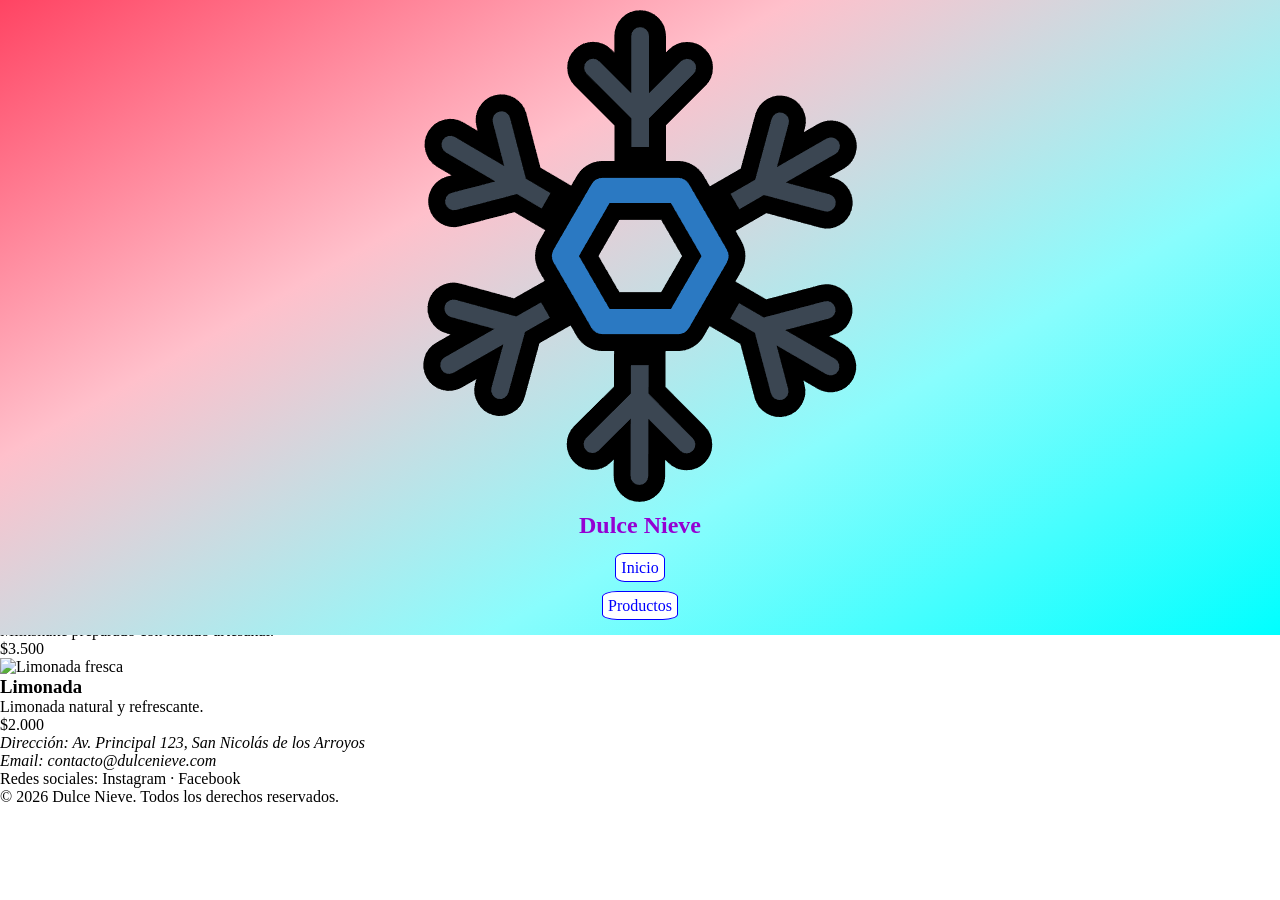
==== productos.html @ bea6e07e "html terminado y estilos del header terminados" ====
<!DOCTYPE html>
<html lang="en">
<head>
    <meta charset="UTF-8">
    <meta name="viewport" content="width=device-width, initial-scale=1.0">
    <link rel="icon" type="image/png" href="img/logo.png">
    <link rel="stylesheet" href="./styles.css">
    <title>Dulce Nieve | Productos</title>
</head>
<body>
    <header class="encabezado">
        <img src="img/logo.png" alt="Logo de Dulce Nieve">
        <h1>Dulce Nieve</h1>
        <nav class="barra">
            <ul>
                <li>
                    <a href="index.html">Inicio</a>
                </li>
                <li>
                    <a href="productos.html">Productos</a>
                </li>
            </ul>
        </nav>
    </header>

    <main>

        <section>
            <h1>Nuestros productos</h1>

            <p>
                Descubrí nuestros sabores y productos artesanales.
            </p>
        </section>

        <section>
            <h2>Helados</h2>

            <article>
                <img
                    src="https://images.unsplash.com/photo-1560008581-09826d1de69e"
                    alt="Helado de chocolate"
                >
                <h3>Chocolate</h3>
                <p>Helado artesanal de chocolate.</p>
                <p>$2.500</p>
            </article>

            <article>
                <img
                    src="https://images.unsplash.com/photo-1567206563064-6f60f40a2b57"
                    alt="Helado de frutilla"
                >
                <h3>Frutilla</h3>
                <p>Helado artesanal de frutilla.</p>
                <p>$2.500</p>
            </article>

            <article>
                <img
                    src="https://images.unsplash.com/photo-1570197788417-0e82375c9371"
                    alt="Helado de vainilla"
                >
                <h3>Vainilla</h3>
                <p>Helado artesanal de vainilla.</p>
                <p>$2.500</p>
            </article>

            <article>
                <img
                    src="https://images.unsplash.com/photo-1590080875515-8a3a8dc5735e"
                    alt="Helado de dulce de leche"
                >
                <h3>Dulce de leche</h3>
                <p>Helado artesanal de dulce de leche.</p>
                <p>$2.700</p>
            </article>
        </section>

        <section>
            <h2>Postres</h2>

            <article>
                <img
                    src="https://images.unsplash.com/photo-1551024506-0bccd828d307"
                    alt="Postre de helado con chocolate"
                >
                <h3>Brownie con helado</h3>
                <p>Brownie artesanal acompañado de helado.</p>
                <p>$4.500</p>
            </article>

            <article>
                <img
                    src="https://images.unsplash.com/photo-1571115177098-24ec42ed204d"
                    alt="Torta helada"
                >
                <h3>Torta helada</h3>
                <p>Torta helada artesanal para compartir.</p>
                <p>$6.000</p>
            </article>
        </section>

        <section>
            <h2>Bebidas</h2>

            <article>
                <img
                    src="https://images.unsplash.com/photo-1551024709-8f23befc6f87"
                    alt="Milkshake de chocolate"
                >
                <h3>Milkshake de chocolate</h3>
                <p>Milkshake preparado con helado artesanal.</p>
                <p>$3.500</p>
            </article>

            <article>
                <img
                    src="https://images.unsplash.com/photo-1544145945-f90425340c7e"
                    alt="Limonada fresca"
                >
                <h3>Limonada</h3>
                <p>Limonada natural y refrescante.</p>
                <p>$2.000</p>
            </article>
        </section>

    </main>

    <footer>
        <address>
            <p>Dirección: Av. Principal 123, San Nicolás de los Arroyos</p>
            <p>Email: contacto@dulcenieve.com</p>
        </address>

        <p>Redes sociales: Instagram · Facebook</p>

        <p>&copy; 2026 Dulce Nieve. Todos los derechos reservados.</p>
    </footer>

</body>
</html>
---- styles.css ----
* {
  margin: 0;
  padding: 0;
  box-sizing: content-box;
}

.encabezado {
    margin: 0;
    background: linear-gradient(150deg, #ff4463,#ffc0cb,#89fdfd ,#00ffff);
    width: 100%;
    display: flex;
    flex-direction: column;
    align-items: center;
    position: fixed;
    top: 0;
    left: 0;
}
.encabezado img {
    width: 40%;
}
.encabezado h1 {
    margin-bottom: 0;
    font-weight: bold;
    font-size: 1.5rem;
    color: darkviolet;
}
.barra ul{
    list-style: none;
    margin: 0;
    padding: 20px 0;
    display: flex;
    flex-direction: column;
    align-items: center;
    gap: 20px;
}
.barra ul a{
    text-decoration: none;
    padding: 5px;
    color: blue;
    background-color: white;
    border: 1px solid blue;
    border-radius: 20%;
}
.hero img {
    width: 75%;
}

.contenedor{
    max-width: 960px;
  margin: 0 auto;
  padding: 24px;
}
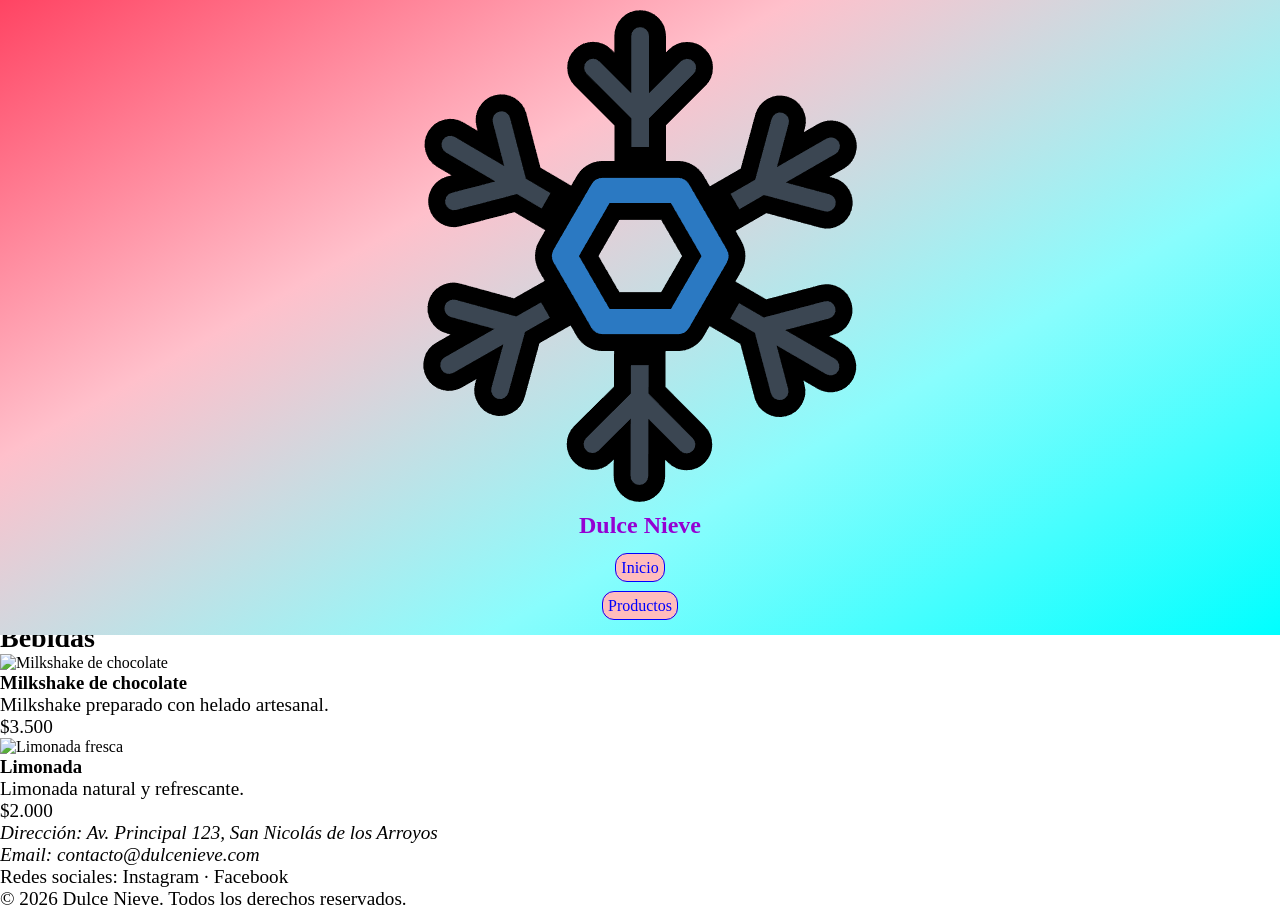
==== commit 7414cb18: "Errores de productos.html arreglados" ====
--- a/productos.html
+++ b/productos.html
@@ -1,5 +1,5 @@
 <!DOCTYPE html>
-<html lang="en">
+<html lang="es">
 <head>
     <meta charset="UTF-8">
     <meta name="viewport" content="width=device-width, initial-scale=1.0">
@@ -26,7 +26,7 @@
     <main>
 
         <section>
-            <h1>Nuestros productos</h1>
+            <h2>Nuestros productos</h2>
 
             <p>
                 Descubrí nuestros sabores y productos artesanales.
--- a/styles.css
+++ b/styles.css
@@ -14,6 +14,7 @@
     position: fixed;
     top: 0;
     left: 0;
+    z-index: 1;
 }
 .encabezado img {
     width: 40%;
@@ -37,16 +38,79 @@
     text-decoration: none;
     padding: 5px;
     color: blue;
-    background-color: white;
+    background-color: #ffbcbc;
     border: 1px solid blue;
-    border-radius: 20%;
+    border-radius: 12px;
 }
 .hero img {
     width: 75%;
 }
 
 .contenedor{
-    max-width: 960px;
-  margin: 0 auto;
-  padding: 24px;
+    background-color: #1e3a8a;
+    margin: 0 auto;
+    padding: 24px;
+    display: flex;
+    flex-direction: column;
+    justify-content: space-evenly;
+}
+
+.hero {
+    margin-top: 30vh;
+    display: flex;
+  flex-wrap: wrap;
+  gap: 20px;
+  align-items: center;
+  background-color: #ffffff;
+  border: 1px solid #e2e8f0;
+  border-radius: 12px;
+  padding: 20px;
+}
+
+#sobre-nosotros, #contacto{
+  display: flex;
+  flex-wrap: wrap;
+  gap: 20px;
+  align-items: center;
+  background-color: #ffffff;
+  border: 1px solid #e2e8f0;
+  border-radius: 12px;
+  padding: 20px;
+  margin-top: 20px;
+}
+
+#contacto form{
+    background-color: blue;
+    border-radius: 12px;
+  padding: 20px;
+  display: flex;
+  flex-wrap: wrap;
+  gap: 20px;
+  align-items: flex-start;
+}
+
+.hero img{
+    width: 95%;
+    margin: 0 auto;
+}
+
+h2{
+    font-size: 1.75rem;
+}
+
+p{
+    font-size: 1.20rem;
+}
+
+.pie{
+    margin: 0;
+    background: linear-gradient(150deg, #ff4463,#ffc0cb,#89fdfd ,#00ffff);
+    width: 100%;
+    display: flex;
+    flex-direction: column;
+    align-items: center;
+    position: relative;
+    bottom: 0;
+    left: 0;
+    z-index: 1;
 }
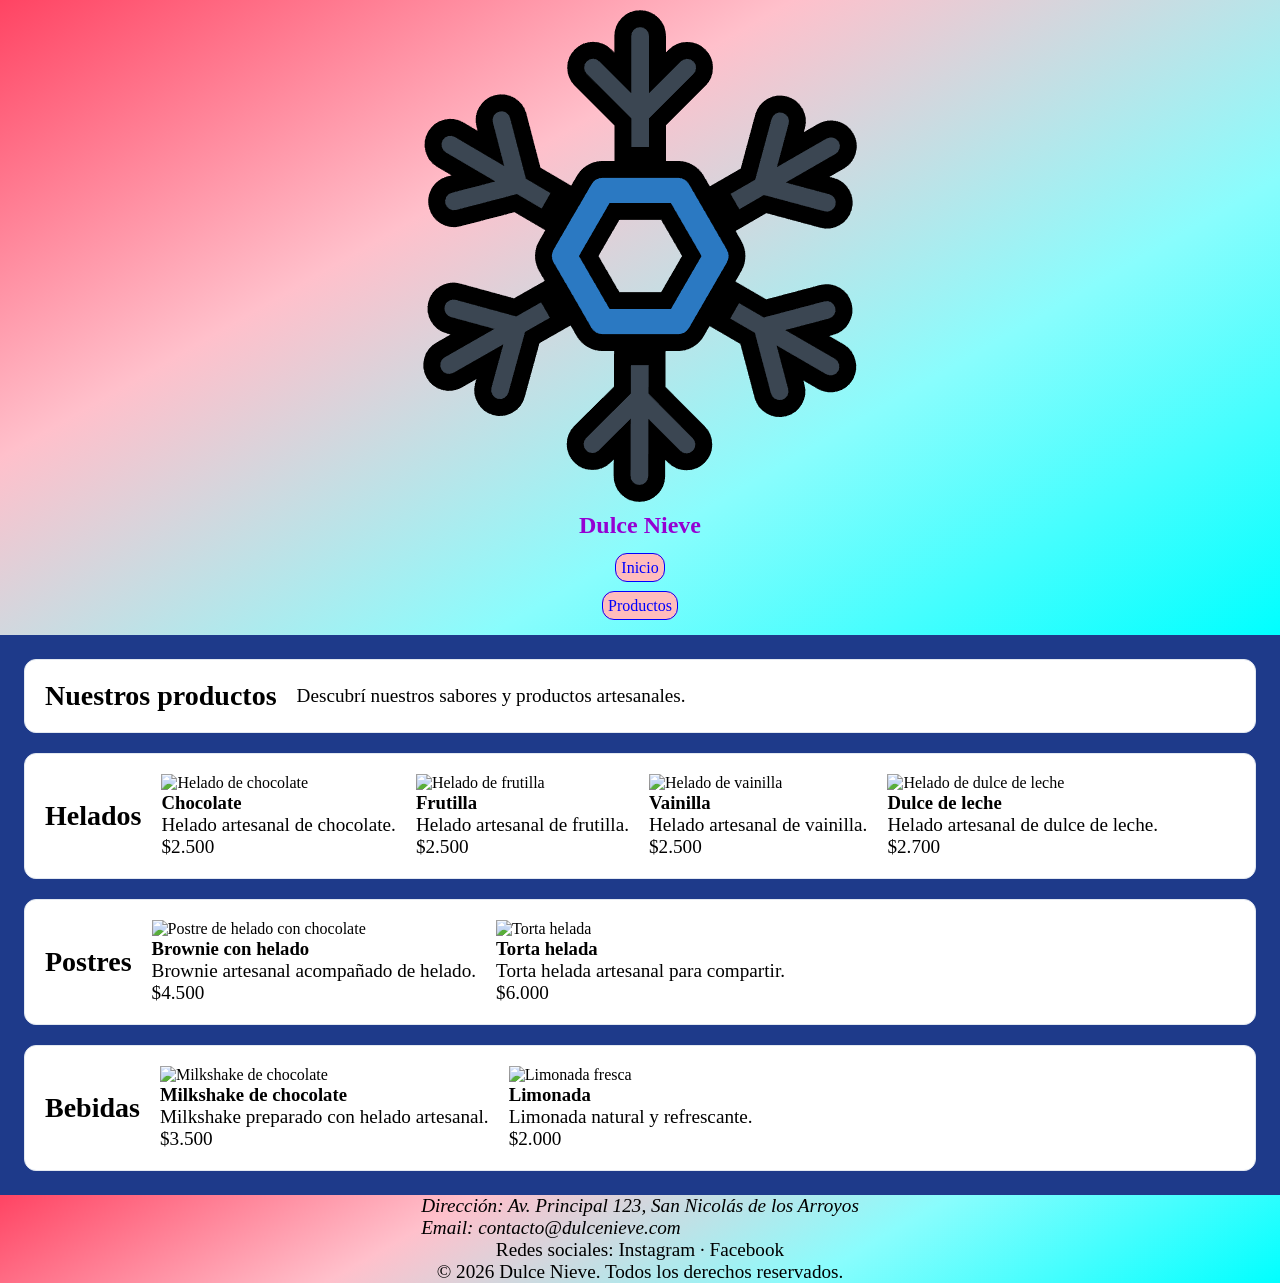
==== commit 7a0f2edf: "Estilos de los seccion unificados ademas de darle los estilos del index.html a productos.html" ====
--- a/productos.html
+++ b/productos.html
@@ -23,17 +23,17 @@
         </nav>
     </header>
 
-    <main>
+    <main class="contenedor">
 
-        <section>
+        <section class="seccion">
             <h2>Nuestros productos</h2>
 
             <p>
                 Descubrí nuestros sabores y productos artesanales.
             </p>
         </section>
-
-        <section>
+        
+        <section class="seccion">
             <h2>Helados</h2>
 
             <article>
@@ -77,7 +77,7 @@
             </article>
         </section>
 
-        <section>
+        <section class="seccion">
             <h2>Postres</h2>
 
             <article>
@@ -101,7 +101,7 @@
             </article>
         </section>
 
-        <section>
+        <section class="seccion">
             <h2>Bebidas</h2>
 
             <article>
@@ -127,7 +127,7 @@
 
     </main>
 
-    <footer>
+    <footer class="pie">
         <address>
             <p>Dirección: Av. Principal 123, San Nicolás de los Arroyos</p>
             <p>Email: contacto@dulcenieve.com</p>
--- a/styles.css
+++ b/styles.css
@@ -1,7 +1,7 @@
 * {
   margin: 0;
   padding: 0;
-  box-sizing: content-box;
+  box-sizing: border-box;
 }
 
 .encabezado {
@@ -11,7 +11,7 @@
     display: flex;
     flex-direction: column;
     align-items: center;
-    position: fixed;
+    position: sticky;
     top: 0;
     left: 0;
     z-index: 1;
@@ -42,8 +42,11 @@
     border: 1px solid blue;
     border-radius: 12px;
 }
-.hero img {
-    width: 75%;
+
+.seccion img {
+    width: 100%;
+    max-width: 700px;
+    margin: 0 auto;
 }
 
 .contenedor{
@@ -53,11 +56,11 @@
     display: flex;
     flex-direction: column;
     justify-content: space-evenly;
+    gap: 20px;
 }
 
-.hero {
-    margin-top: 30vh;
-    display: flex;
+.seccion{
+  display: flex;
   flex-wrap: wrap;
   gap: 20px;
   align-items: center;
@@ -67,19 +70,7 @@
   padding: 20px;
 }
 
-#sobre-nosotros, #contacto{
-  display: flex;
-  flex-wrap: wrap;
-  gap: 20px;
-  align-items: center;
-  background-color: #ffffff;
-  border: 1px solid #e2e8f0;
-  border-radius: 12px;
-  padding: 20px;
-  margin-top: 20px;
-}
-
-#contacto form{
+.seccion form{
     background-color: blue;
     border-radius: 12px;
   padding: 20px;
@@ -89,9 +80,10 @@
   align-items: flex-start;
 }
 
-.hero img{
-    width: 95%;
-    margin: 0 auto;
+.campo {
+    display: flex;
+    flex-direction: column;
+    gap: 5px;
 }
 
 h2{
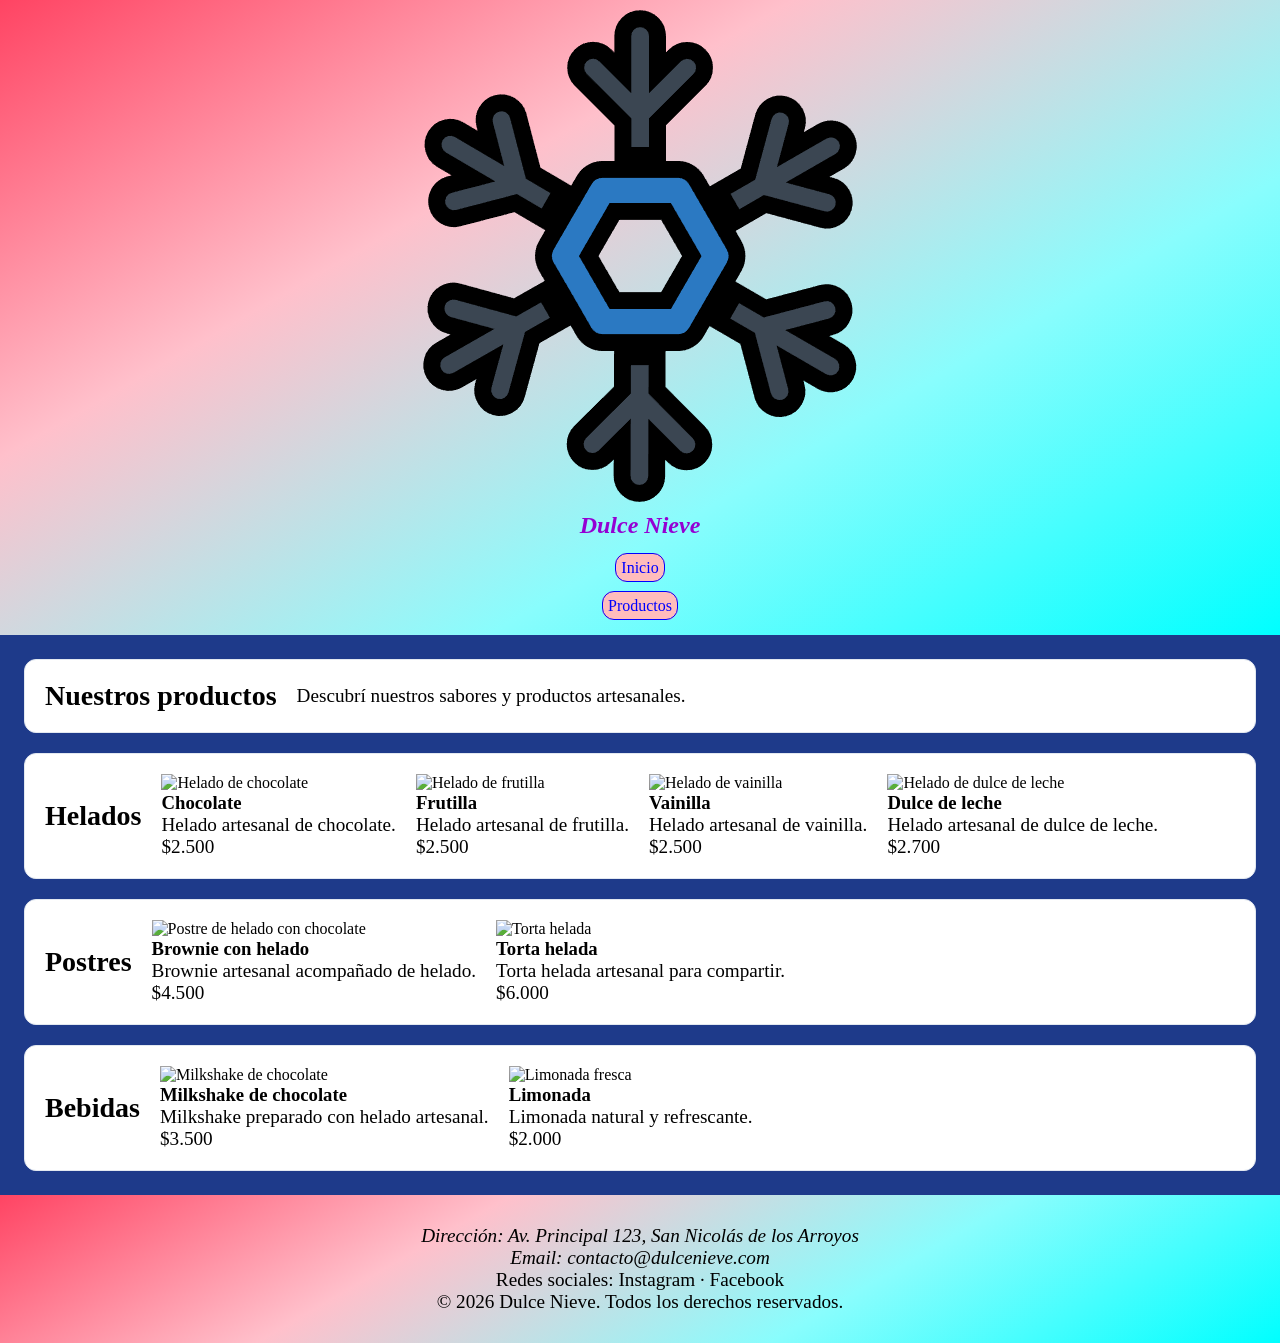
==== commit 8054e11e: "Se corrigue una pequeña diferencia entre productos.html y index.html" ====
--- a/productos.html
+++ b/productos.html
@@ -10,7 +10,7 @@
 <body>
     <header class="encabezado">
         <img src="img/logo.png" alt="Logo de Dulce Nieve">
-        <h1>Dulce Nieve</h1>
+        <h1><em>Dulce Nieve</em></h1>
         <nav class="barra">
             <ul>
                 <li>
--- a/styles.css
+++ b/styles.css
@@ -41,6 +41,11 @@
     background-color: #ffbcbc;
     border: 1px solid blue;
     border-radius: 12px;
+}
+
+.barra ul a:hover {
+    background-color: #ffffff;
+    color: darkviolet;
 }
 
 .seccion img {
@@ -94,15 +99,15 @@
     font-size: 1.20rem;
 }
 
-.pie{
-    margin: 0;
-    background: linear-gradient(150deg, #ff4463,#ffc0cb,#89fdfd ,#00ffff);
-    width: 100%;
-    display: flex;
-    flex-direction: column;
-    align-items: center;
-    position: relative;
-    bottom: 0;
-    left: 0;
-    z-index: 1;
+.pie {
+    background: linear-gradient(
+        150deg,
+        #ff4463,
+        #ffc0cb,
+        #89fdfd,
+        #00ffff
+    );
+
+    padding: 30px;
+    text-align: center;
 }
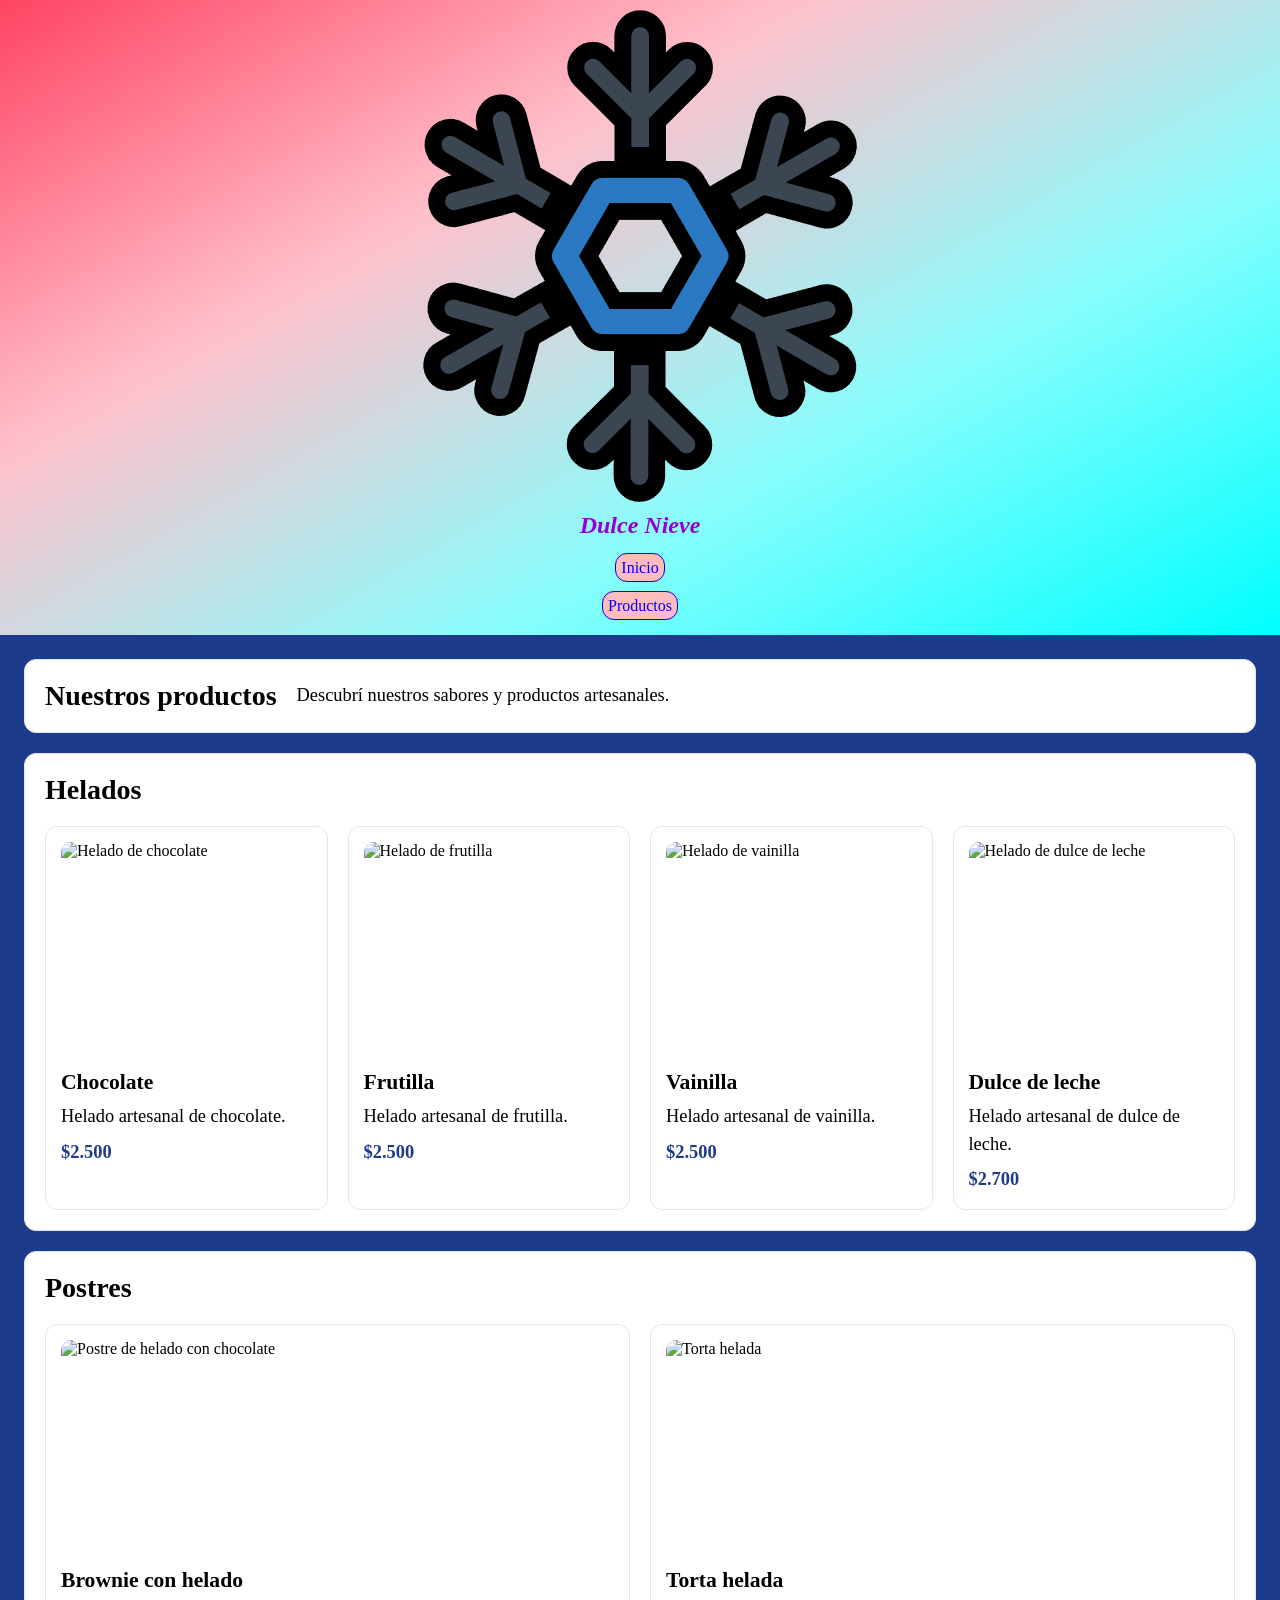
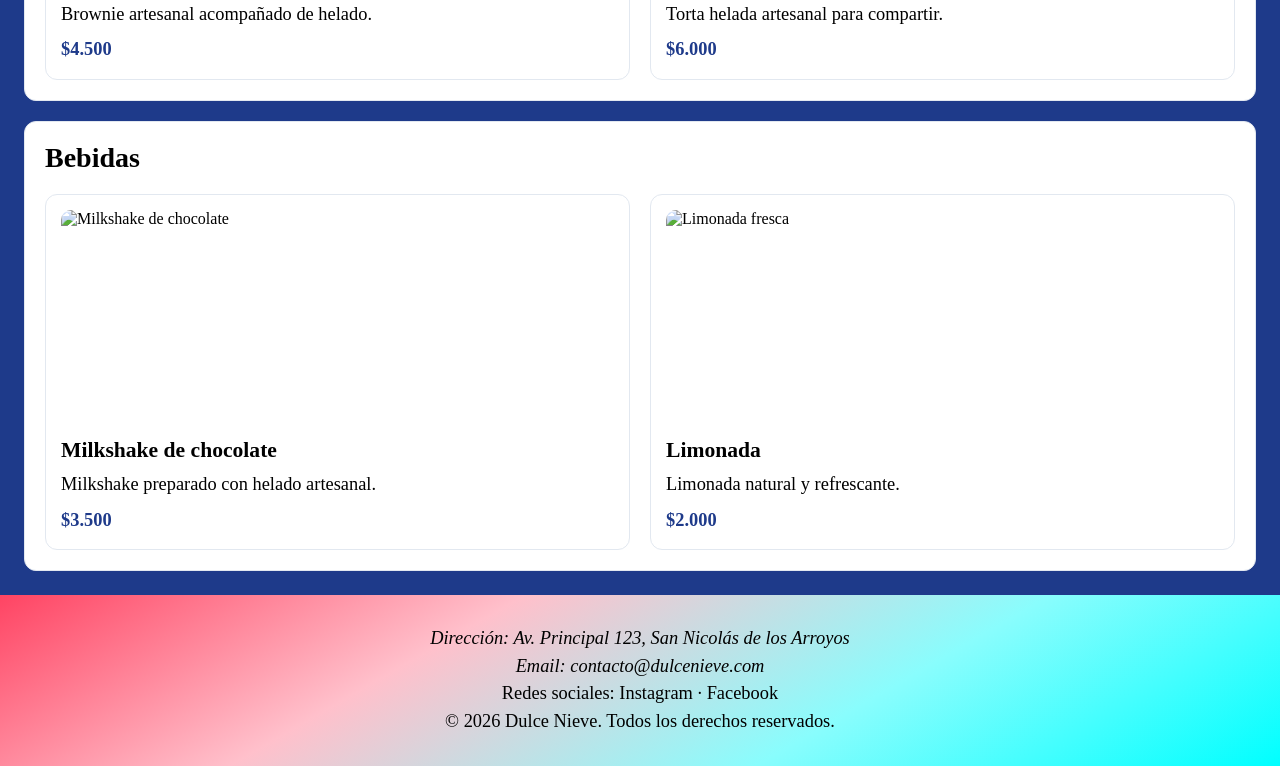
==== commit dfa09ece: "Se le agregan estilos propios a productos.html" ====
--- a/productos.html
+++ b/productos.html
@@ -35,94 +35,98 @@
         
         <section class="seccion">
             <h2>Helados</h2>
+            <div class="productos-grid">
 
-            <article>
-                <img
-                    src="https://images.unsplash.com/photo-1560008581-09826d1de69e"
-                    alt="Helado de chocolate"
-                >
-                <h3>Chocolate</h3>
-                <p>Helado artesanal de chocolate.</p>
-                <p>$2.500</p>
-            </article>
+                <article class="producto">
+                    <img
+                        src="https://images.unsplash.com/photo-1560008581-09826d1de69e"
+                        alt="Helado de chocolate"
+                    >
+                    <h3>Chocolate</h3>
+                    <p>Helado artesanal de chocolate.</p>
+                    <p class="precio">$2.500</p>
+                </article>
 
-            <article>
-                <img
-                    src="https://images.unsplash.com/photo-1567206563064-6f60f40a2b57"
-                    alt="Helado de frutilla"
-                >
-                <h3>Frutilla</h3>
-                <p>Helado artesanal de frutilla.</p>
-                <p>$2.500</p>
-            </article>
+                <article class="producto">
+                    <img
+                        src="https://images.unsplash.com/photo-1567206563064-6f60f40a2b57"
+                        alt="Helado de frutilla"
+                    >
+                    <h3>Frutilla</h3>
+                    <p>Helado artesanal de frutilla.</p>
+                    <p class="precio">$2.500</p>
+                </article>
 
-            <article>
-                <img
-                    src="https://images.unsplash.com/photo-1570197788417-0e82375c9371"
-                    alt="Helado de vainilla"
-                >
-                <h3>Vainilla</h3>
-                <p>Helado artesanal de vainilla.</p>
-                <p>$2.500</p>
-            </article>
+                <article class="producto">
+                    <img
+                        src="https://images.unsplash.com/photo-1570197788417-0e82375c9371"
+                        alt="Helado de vainilla"
+                    >
+                    <h3>Vainilla</h3>
+                    <p>Helado artesanal de vainilla.</p>
+                    <p class="precio">$2.500</p>
+                </article>
 
-            <article>
-                <img
-                    src="https://images.unsplash.com/photo-1590080875515-8a3a8dc5735e"
-                    alt="Helado de dulce de leche"
-                >
-                <h3>Dulce de leche</h3>
-                <p>Helado artesanal de dulce de leche.</p>
-                <p>$2.700</p>
-            </article>
+                <article class="producto"   >
+                    <img
+                        src="https://images.unsplash.com/photo-1590080875515-8a3a8dc5735e"
+                        alt="Helado de dulce de leche"
+                    >
+                    <h3>Dulce de leche</h3>
+                    <p>Helado artesanal de dulce de leche.</p>
+                    <p class="precio">$2.700</p>
+                </article>
+            </div>
         </section>
 
         <section class="seccion">
             <h2>Postres</h2>
+            <div class="productos-grid">
+                <article class="producto">
+                    <img
+                        src="https://images.unsplash.com/photo-1551024506-0bccd828d307"
+                        alt="Postre de helado con chocolate"
+                    >
+                    <h3>Brownie con helado</h3>
+                    <p>Brownie artesanal acompañado de helado.</p>
+                    <p class="precio">$4.500</p>
+                </article>
 
-            <article>
-                <img
-                    src="https://images.unsplash.com/photo-1551024506-0bccd828d307"
-                    alt="Postre de helado con chocolate"
-                >
-                <h3>Brownie con helado</h3>
-                <p>Brownie artesanal acompañado de helado.</p>
-                <p>$4.500</p>
-            </article>
-
-            <article>
-                <img
-                    src="https://images.unsplash.com/photo-1571115177098-24ec42ed204d"
-                    alt="Torta helada"
-                >
-                <h3>Torta helada</h3>
-                <p>Torta helada artesanal para compartir.</p>
-                <p>$6.000</p>
-            </article>
+                <article class="producto">
+                    <img
+                        src="https://images.unsplash.com/photo-1571115177098-24ec42ed204d"
+                        alt="Torta helada"
+                    >
+                    <h3>Torta helada</h3>
+                    <p>Torta helada artesanal para compartir.</p>
+                    <p class="precio">$6.000</p>
+                </article>
+            </div>
         </section>
 
         <section class="seccion">
             <h2>Bebidas</h2>
+            <div class="productos-grid">
+                <article class="producto">
+                    <img
+                        src="https://images.unsplash.com/photo-1551024709-8f23befc6f87"
+                        alt="Milkshake de chocolate"
+                    >
+                    <h3>Milkshake de chocolate</h3>
+                    <p>Milkshake preparado con helado artesanal.</p>
+                    <p class="precio">$3.500</p>
+                </article>
 
-            <article>
-                <img
-                    src="https://images.unsplash.com/photo-1551024709-8f23befc6f87"
-                    alt="Milkshake de chocolate"
-                >
-                <h3>Milkshake de chocolate</h3>
-                <p>Milkshake preparado con helado artesanal.</p>
-                <p>$3.500</p>
-            </article>
-
-            <article>
-                <img
-                    src="https://images.unsplash.com/photo-1544145945-f90425340c7e"
-                    alt="Limonada fresca"
-                >
-                <h3>Limonada</h3>
-                <p>Limonada natural y refrescante.</p>
-                <p>$2.000</p>
-            </article>
+                <article class="producto">
+                    <img
+                        src="https://images.unsplash.com/photo-1544145945-f90425340c7e"
+                        alt="Limonada fresca"
+                    >
+                    <h3>Limonada</h3>
+                    <p>Limonada natural y refrescante.</p>
+                    <p class="precio">$2.000</p>
+                </article>
+            </div>
         </section>
 
     </main>
--- a/styles.css
+++ b/styles.css
@@ -91,12 +91,52 @@
     gap: 5px;
 }
 
-h2{
-    font-size: 1.75rem;
+h2 {
+    font-size: 1.75rem; 
 }
 
-p{
-    font-size: 1.20rem;
+h3 {
+    font-size: 1.35rem; 
+}
+
+p {
+    font-size: 1.15rem; 
+    line-height: 1.5;
+}
+
+.productos-grid {
+    width: 100%;
+    display: grid;
+    grid-template-columns: repeat(auto-fit, minmax(220px, 1fr));
+    gap: 20px;
+}
+
+.producto {
+    background-color: #ffffff;
+    border: 1px solid #e2e8f0;
+    border-radius: 12px;
+    padding: 15px;
+    display: flex;
+    flex-direction: column;
+    gap: 8px;
+    transition: transform 0.2s;
+}
+
+.producto:hover {
+    transform: translateY(-5px);
+}
+
+.producto img {
+    width: 100%;
+    height: 220px;
+    object-fit: cover;
+    border-radius: 10px;
+}
+
+.precio {
+    font-size: 1.15rem;
+    font-weight: bold;
+    color: #1e3a8a;
 }
 
 .pie {
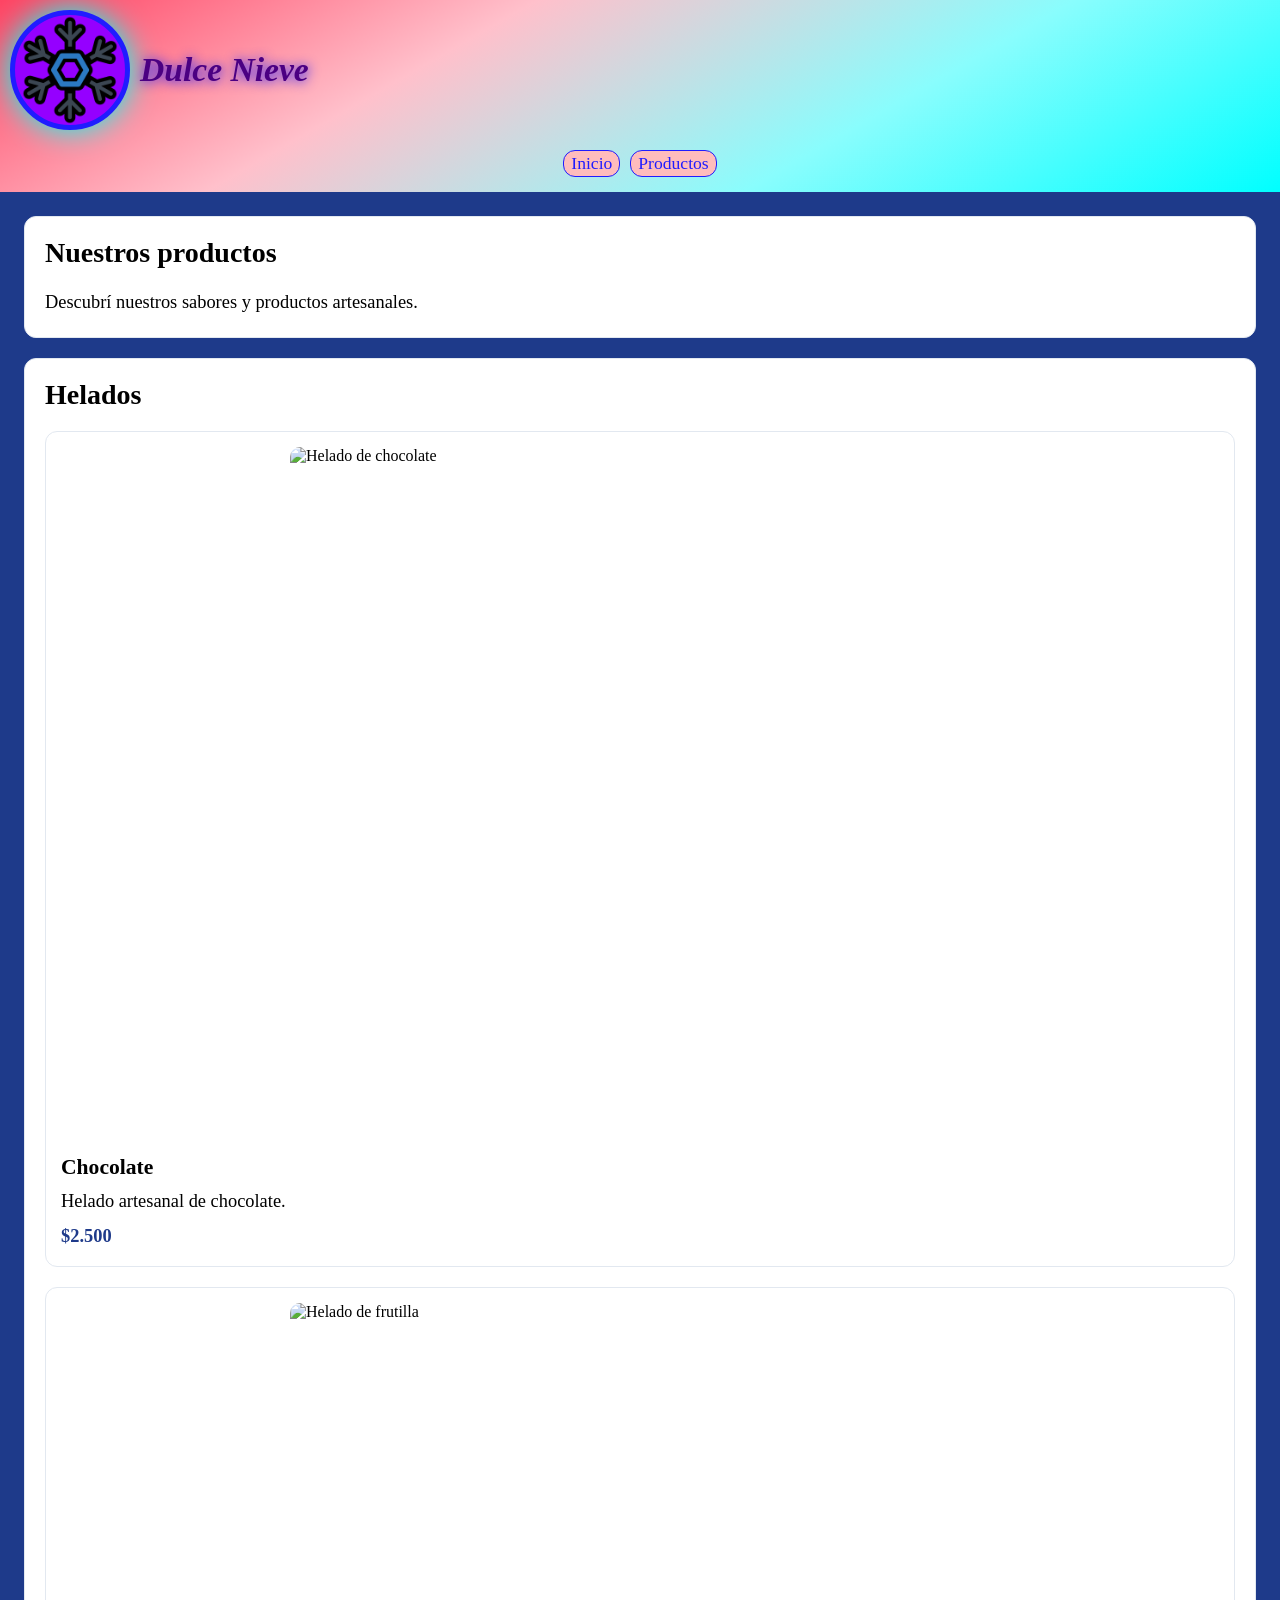
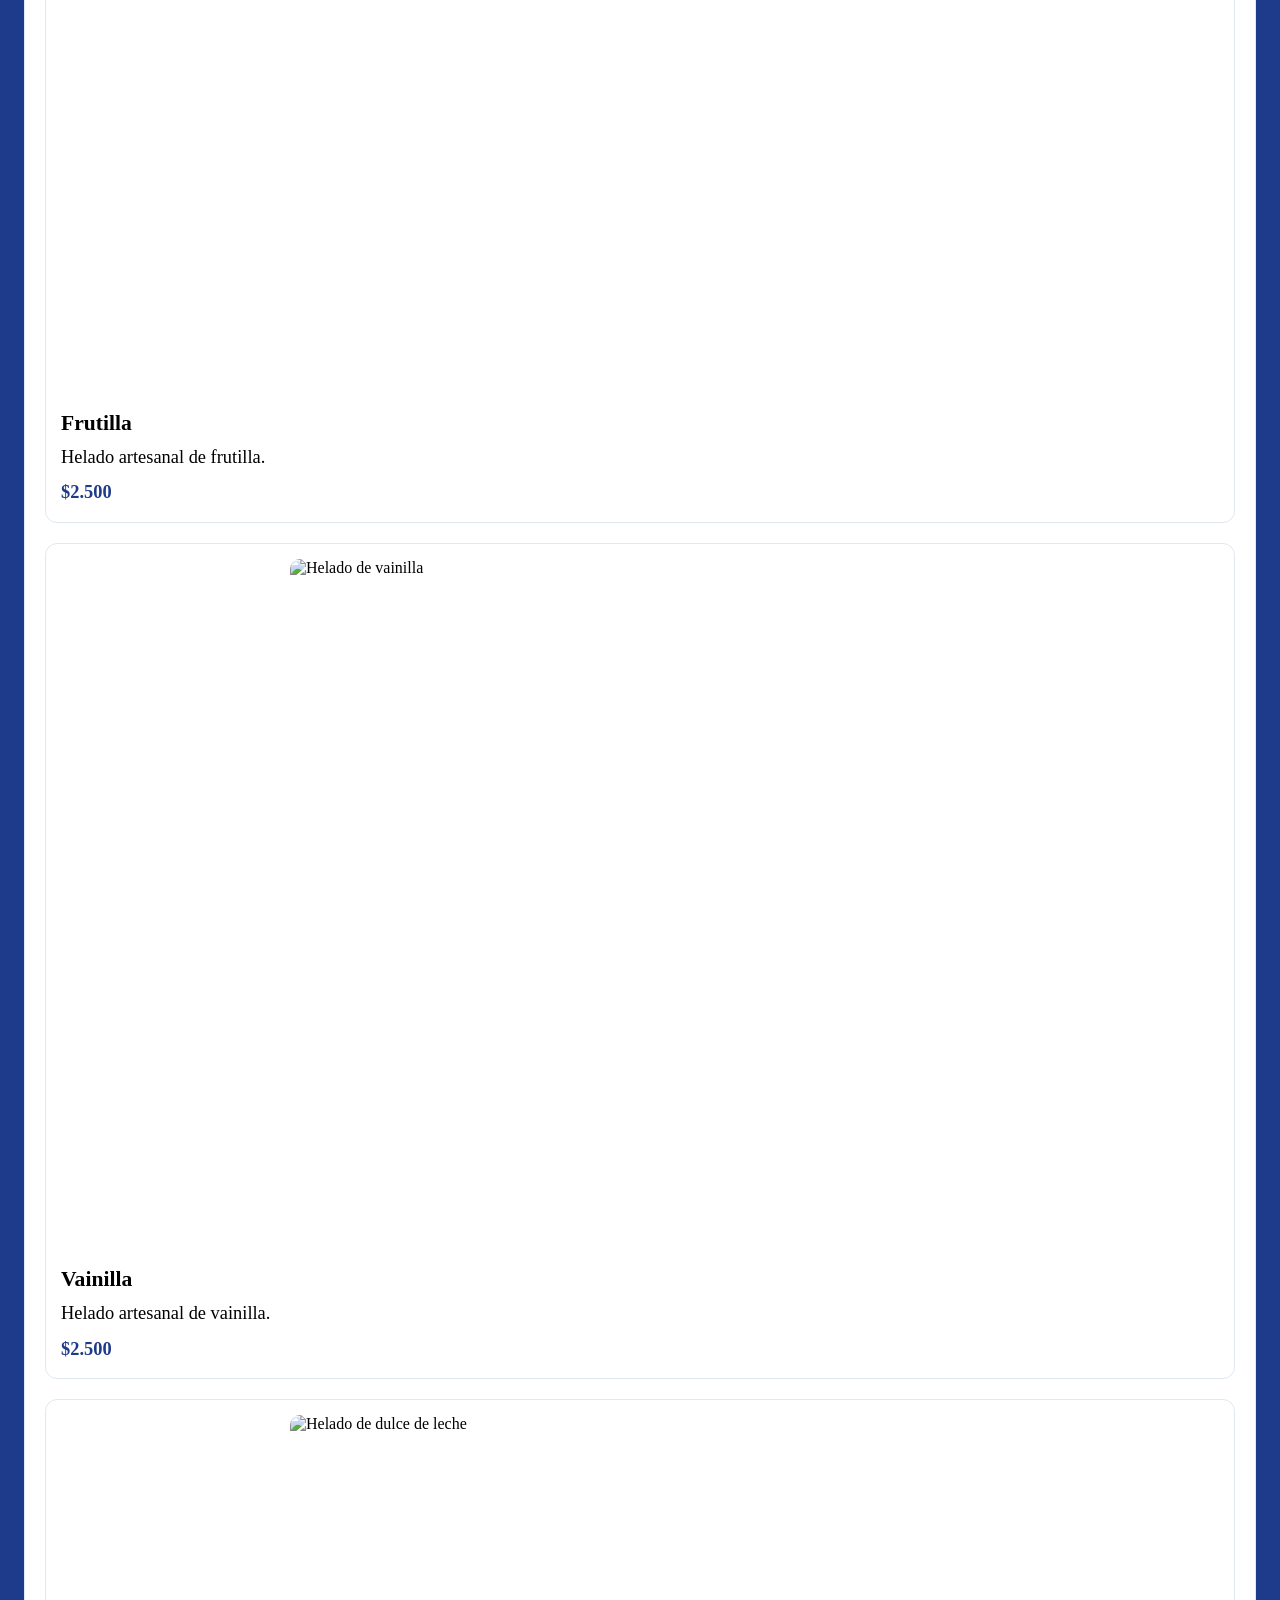
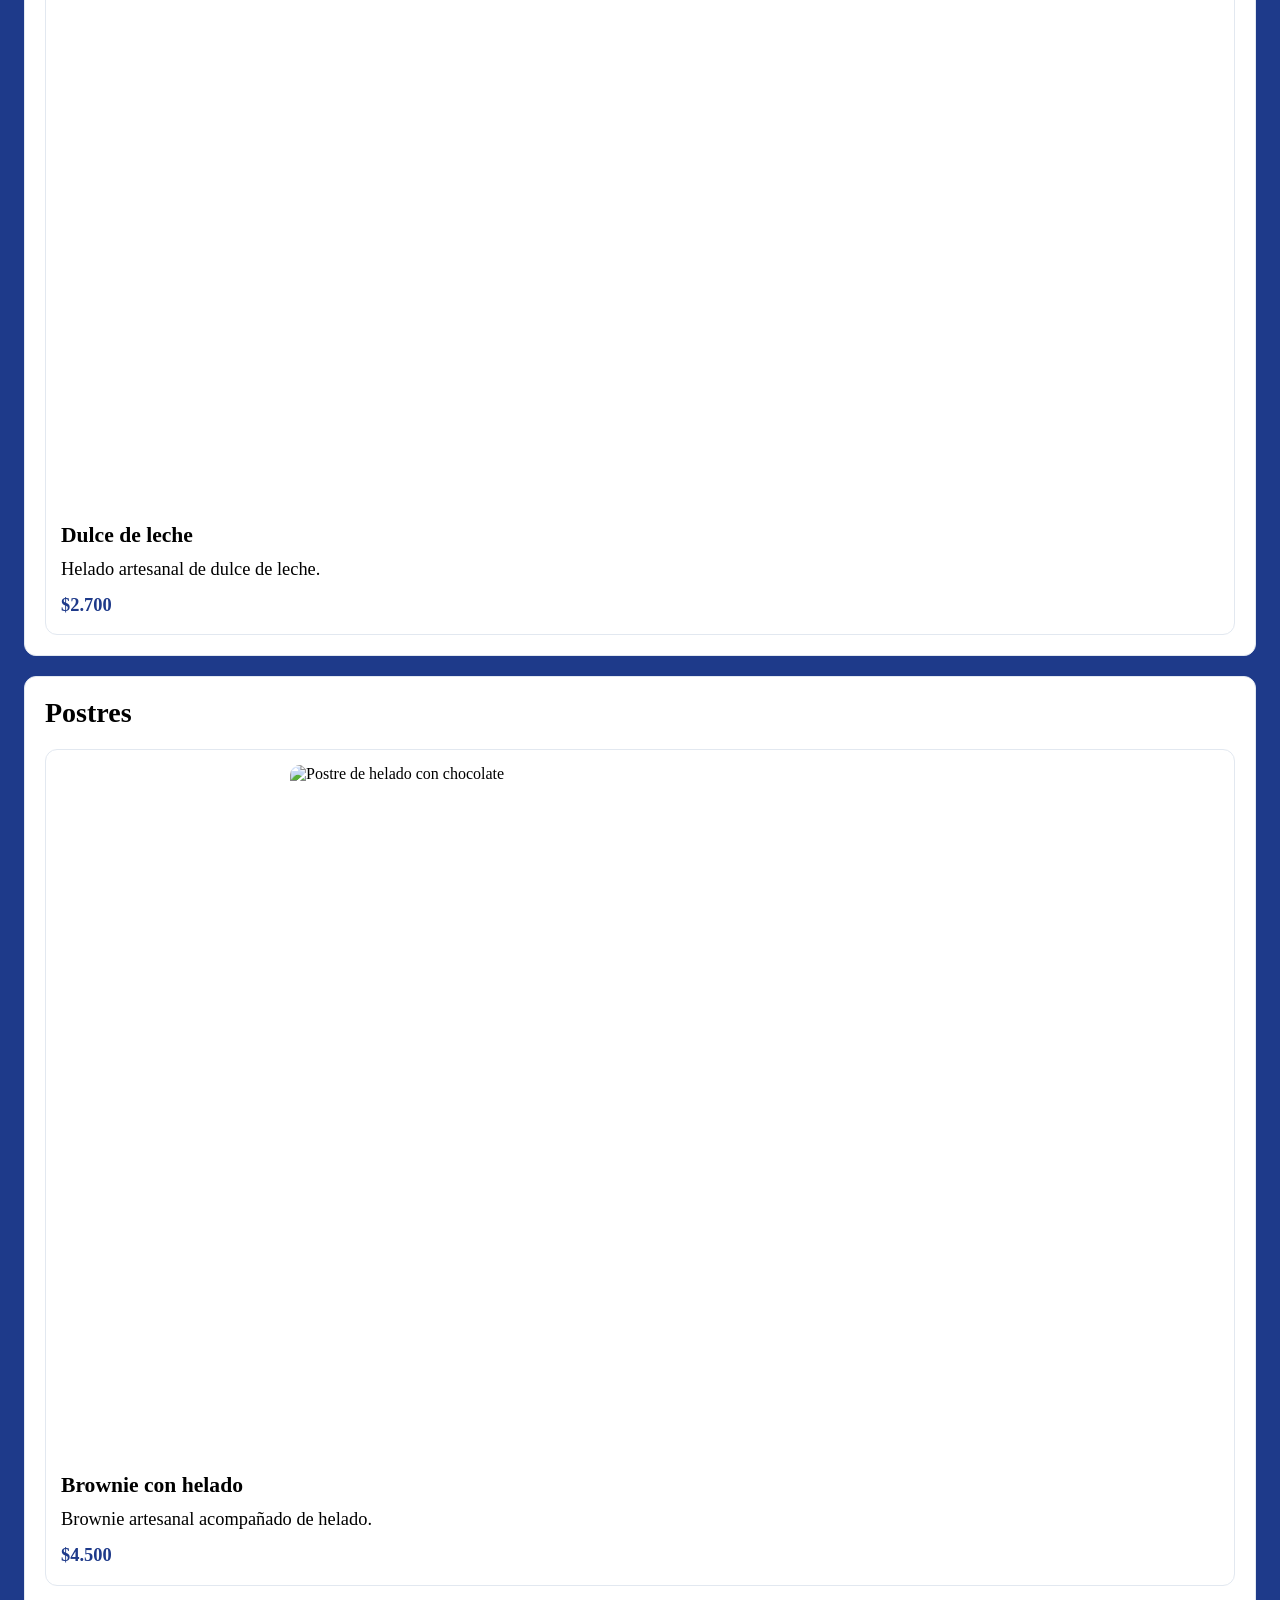
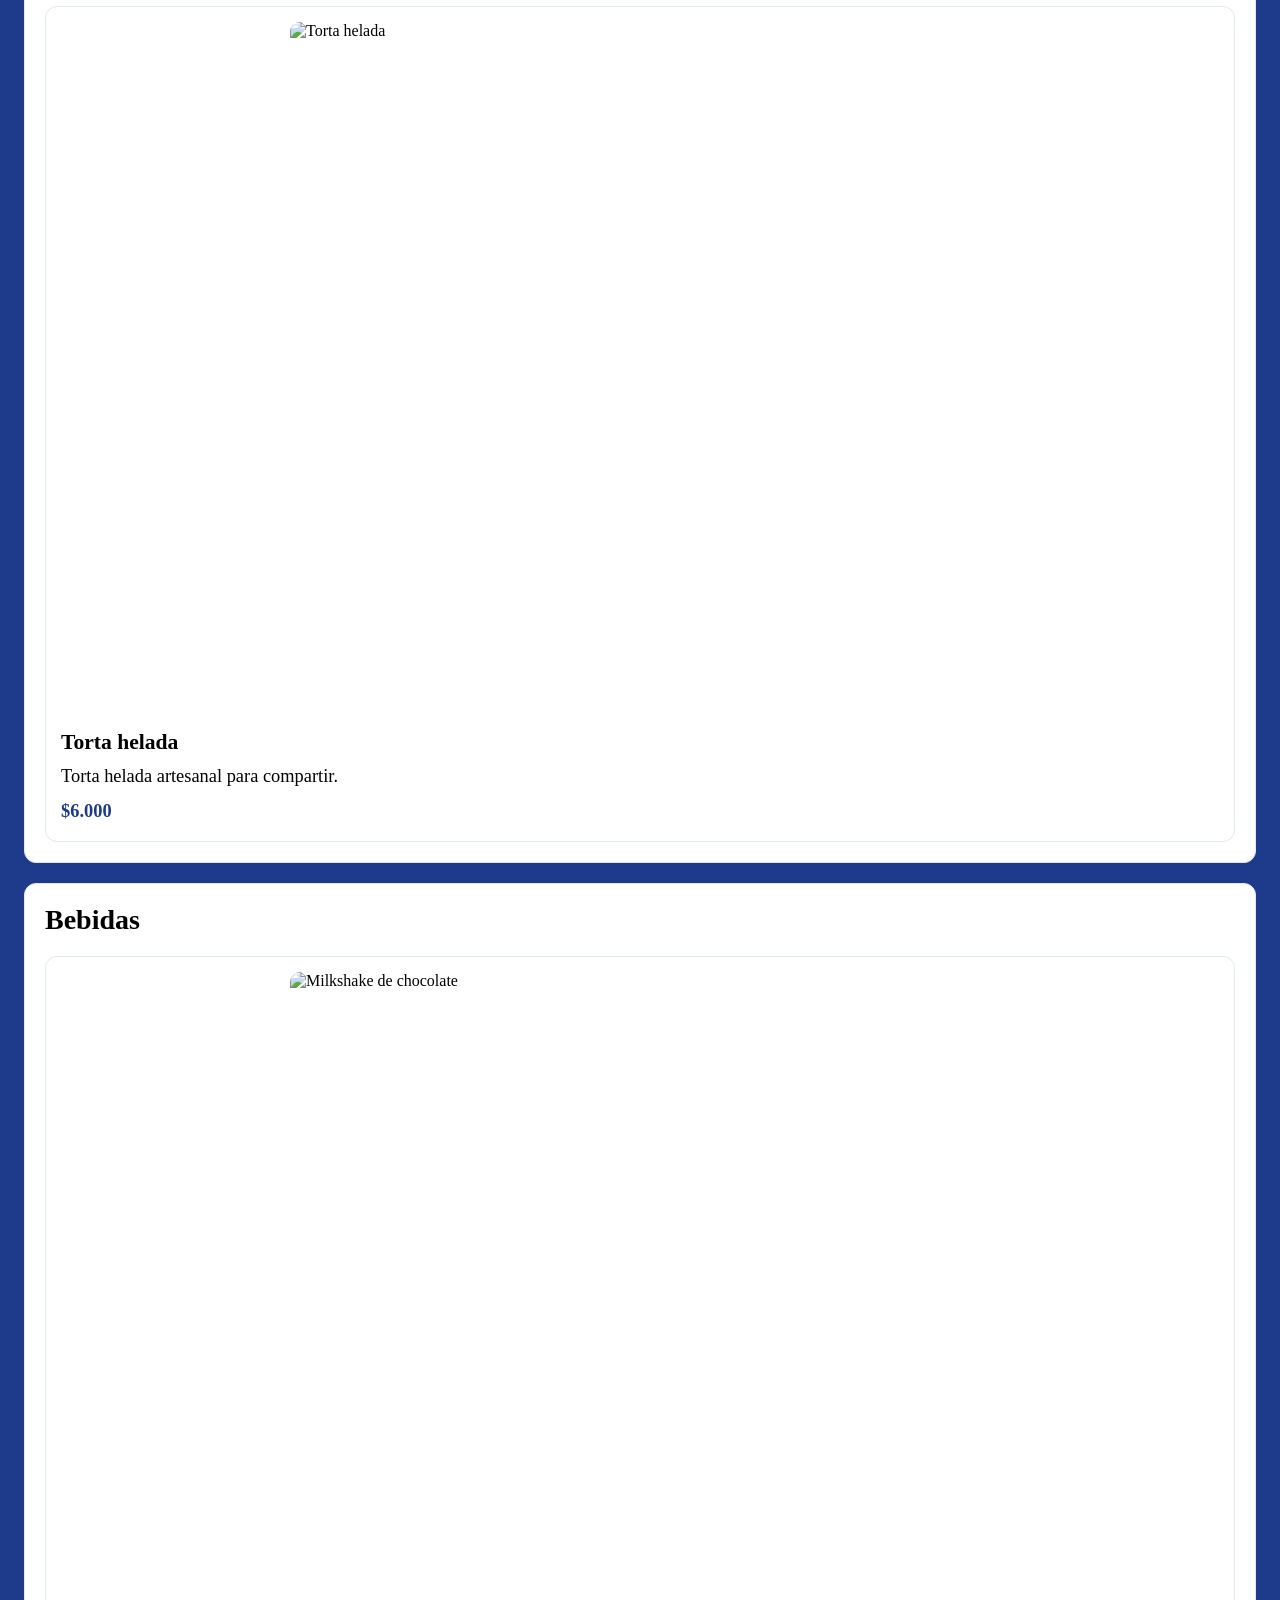
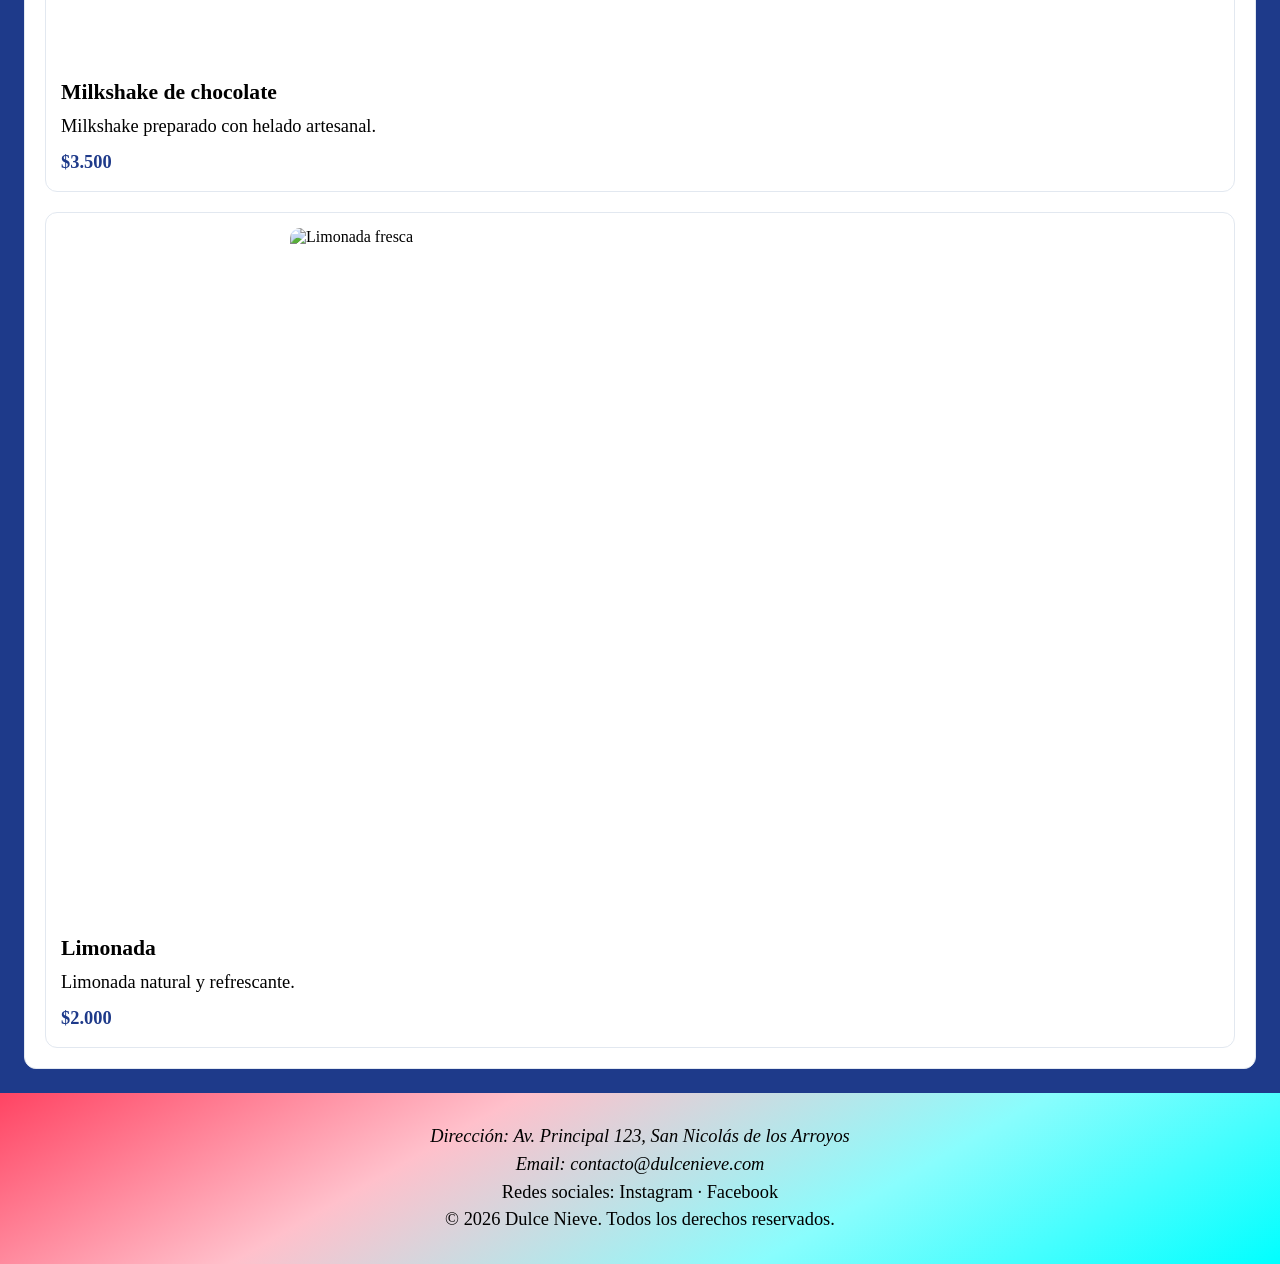
==== commit 347e6780: "Se arregla un detalle en productos.html y se mejoran sus estilos" ====
--- a/productos.html
+++ b/productos.html
@@ -67,7 +67,7 @@
                     <p class="precio">$2.500</p>
                 </article>
 
-                <article class="producto"   >
+                <article class="producto">
                     <img
                         src="https://images.unsplash.com/photo-1590080875515-8a3a8dc5735e"
                         alt="Helado de dulce de leche"
--- a/styles.css
+++ b/styles.css
@@ -8,39 +8,51 @@
     margin: 0;
     background: linear-gradient(150deg, #ff4463,#ffc0cb,#89fdfd ,#00ffff);
     width: 100%;
-    display: flex;
-    flex-direction: column;
-    align-items: center;
     position: sticky;
     top: 0;
-    left: 0;
-    z-index: 1;
+    z-index: 10;
+
+    display: flex;
+    flex-wrap: wrap;
+    align-items: center;
 }
 .encabezado img {
-    width: 40%;
+    width: 120px;
+    margin: 10px;
+    max-width: 40%;
+    border-radius: 50%;
+    border: 5px solid rgb(32, 28, 255);
+    background-color: rgb(149, 0, 255);
+    box-shadow: 0px 0px 30px rgb(0, 255, 242)
 }
 .encabezado h1 {
-    margin-bottom: 0;
+    margin: 0;
     font-weight: bold;
-    font-size: 1.5rem;
-    color: darkviolet;
+    font-size: 2.1rem;
+    color:indigo;
+    text-shadow: 1px 1px 12px rgb(32, 28, 255);
 }
+
+.barra {
+    width: 100%;
+}
+
 .barra ul{
     list-style: none;
-    margin: 0;
-    padding: 20px 0;
+    padding: 10px 0 15px;
     display: flex;
-    flex-direction: column;
-    align-items: center;
-    gap: 20px;
+    justify-content: center;
+    gap: 10px;
 }
 .barra ul a{
+    display: block;
     text-decoration: none;
-    padding: 5px;
-    color: blue;
+    padding: 2px 7px;
+    color: rgb(32, 28, 255);
     background-color: #ffbcbc;
-    border: 1px solid blue;
+    border: 1px solid rgb(32, 28, 255);
     border-radius: 12px;
+    font-size: 1.1rem;
 }
 
 .barra ul a:hover {
@@ -66,9 +78,9 @@
 
 .seccion{
   display: flex;
-  flex-wrap: wrap;
+  flex-direction: column;
   gap: 20px;
-  align-items: center;
+  align-items: stretch;
   background-color: #ffffff;
   border: 1px solid #e2e8f0;
   border-radius: 12px;
@@ -107,7 +119,7 @@
 .productos-grid {
     width: 100%;
     display: grid;
-    grid-template-columns: repeat(auto-fit, minmax(220px, 1fr));
+    grid-template-columns: 1fr;
     gap: 20px;
 }
 
@@ -128,7 +140,7 @@
 
 .producto img {
     width: 100%;
-    height: 220px;
+    aspect-ratio: 1 / 1;
     object-fit: cover;
     border-radius: 10px;
 }
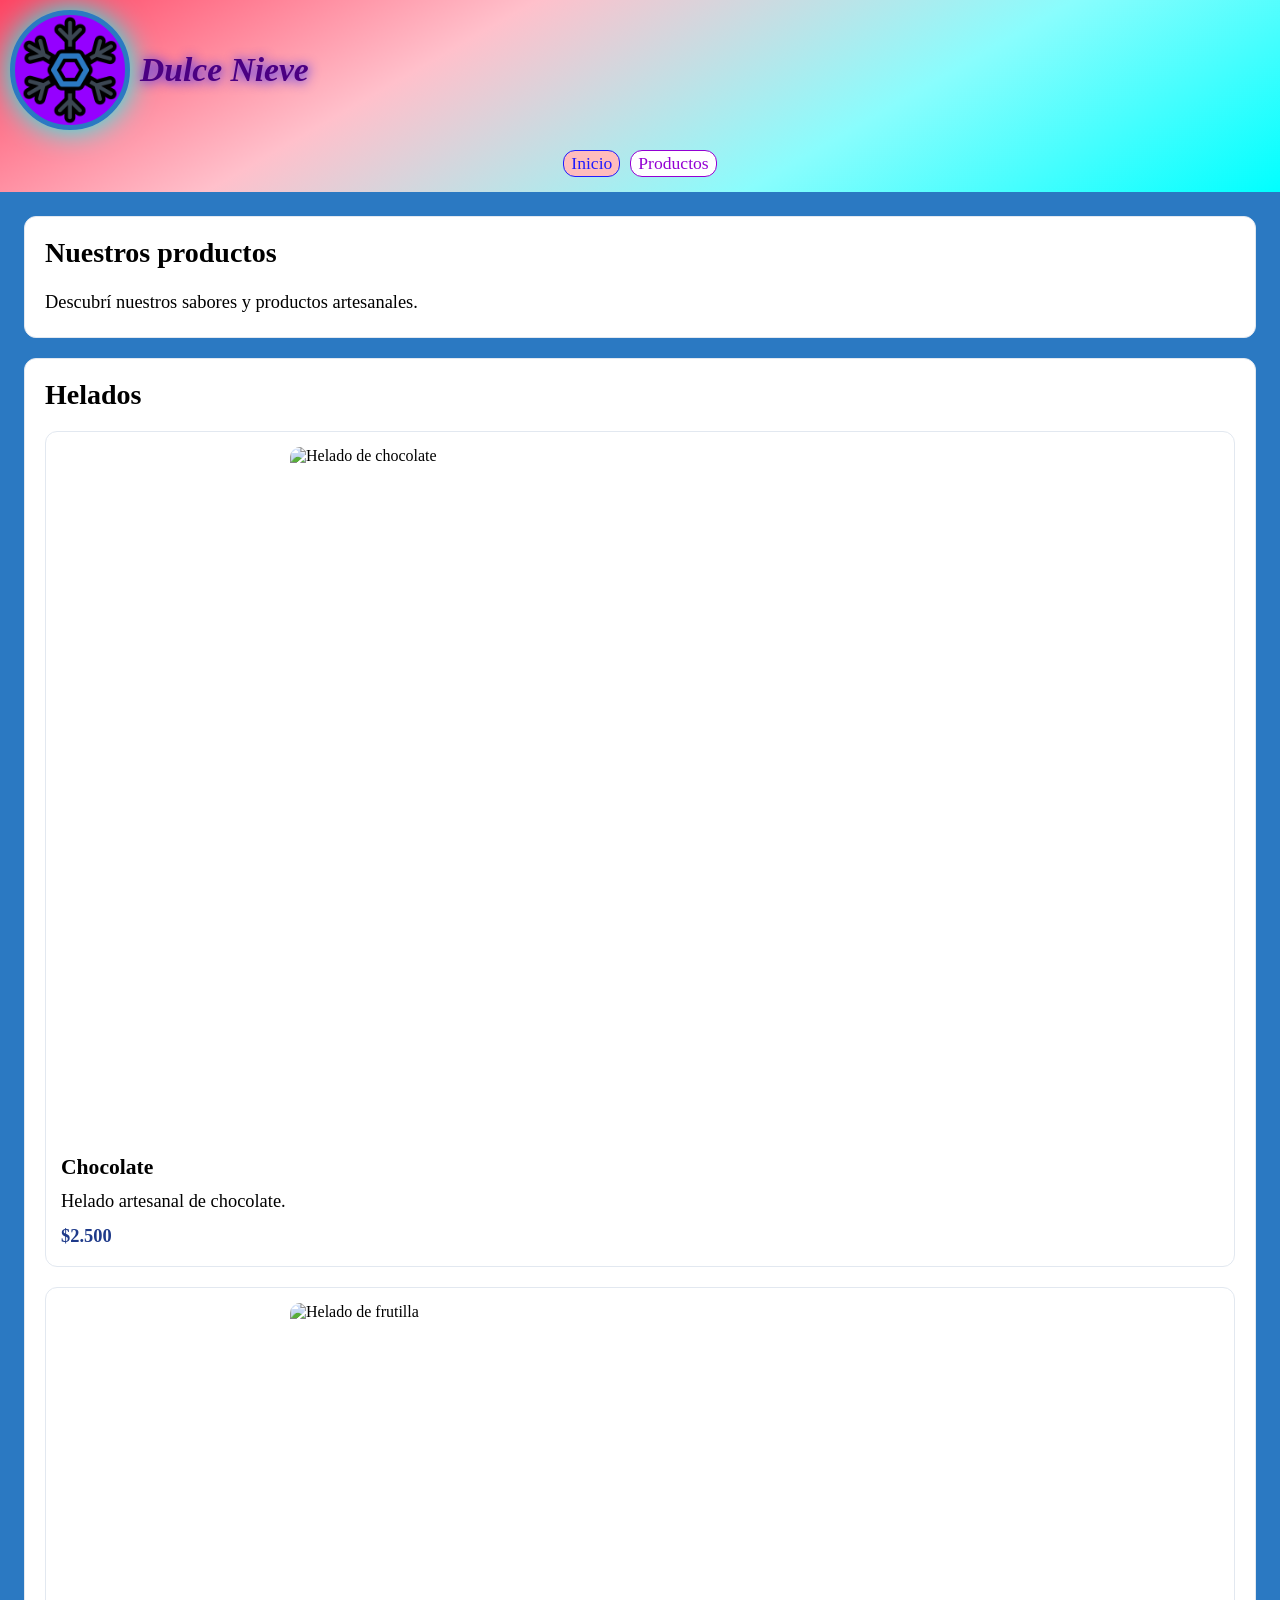
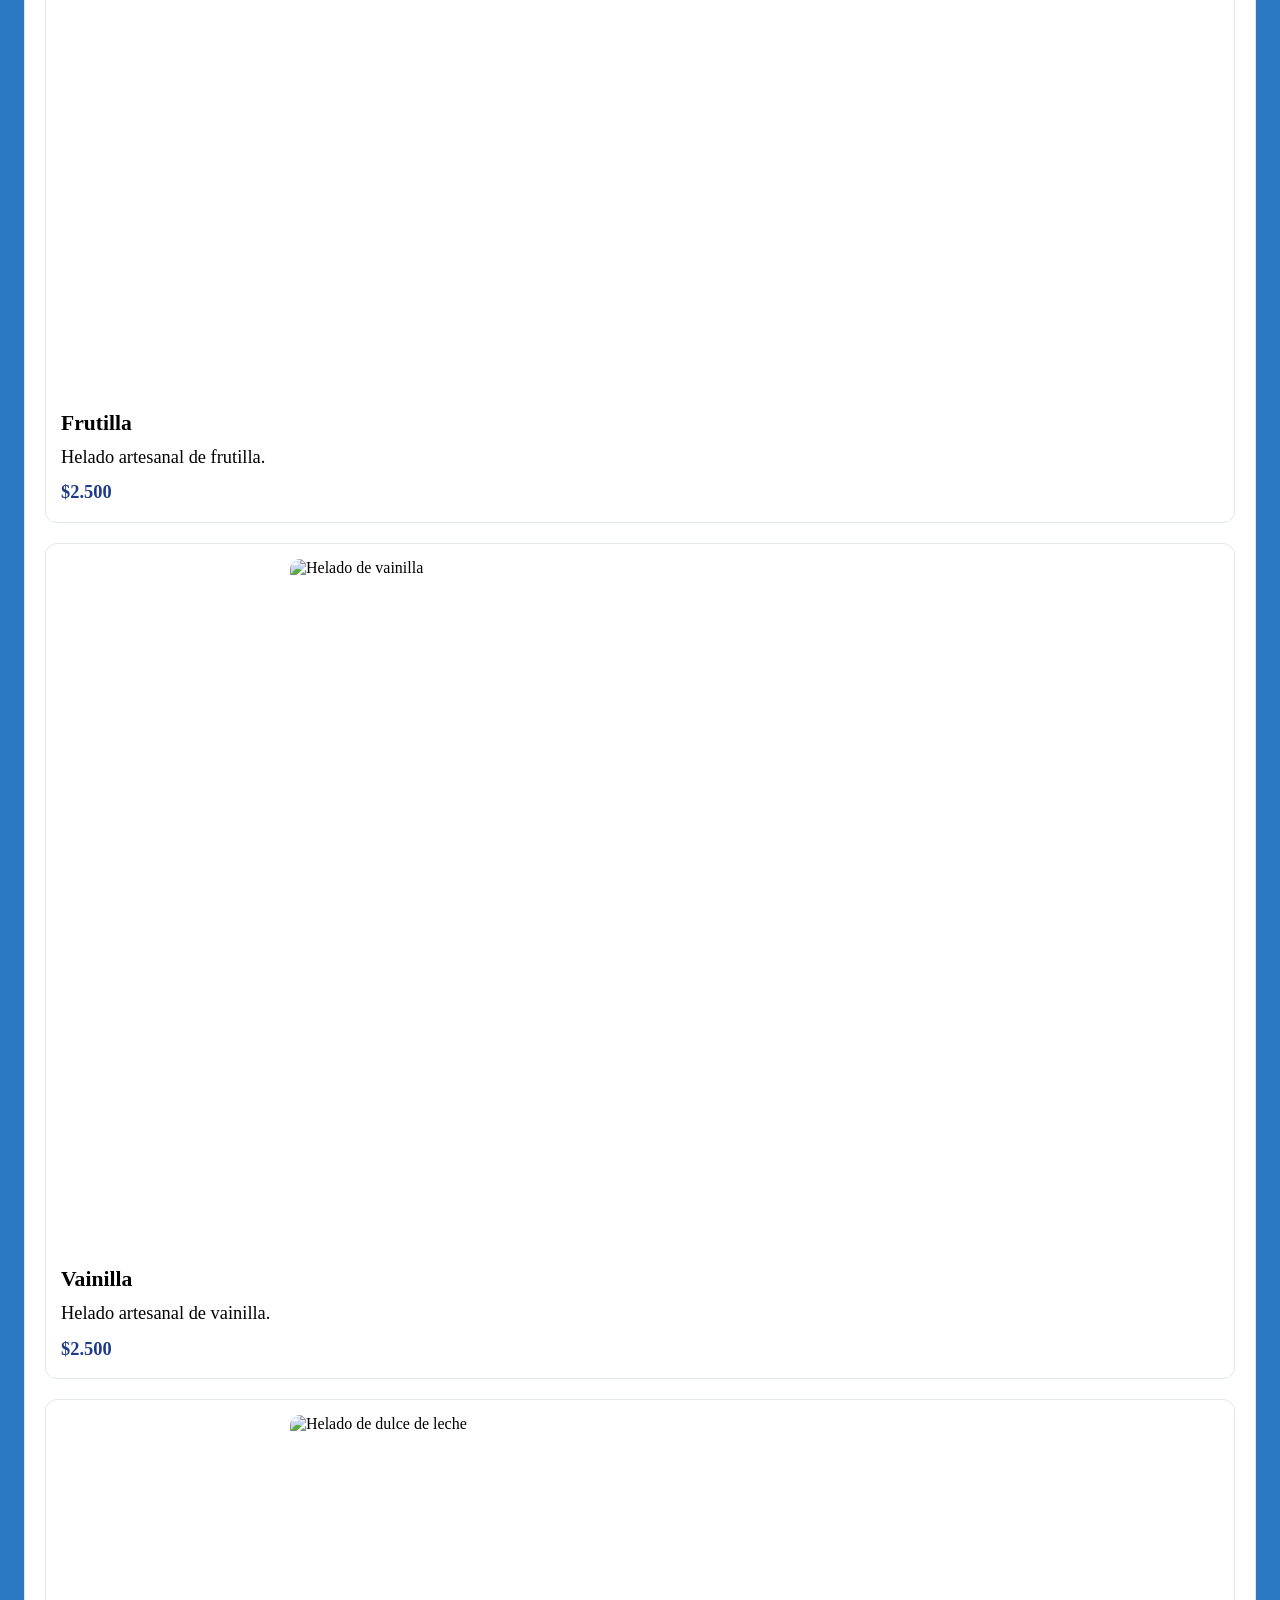
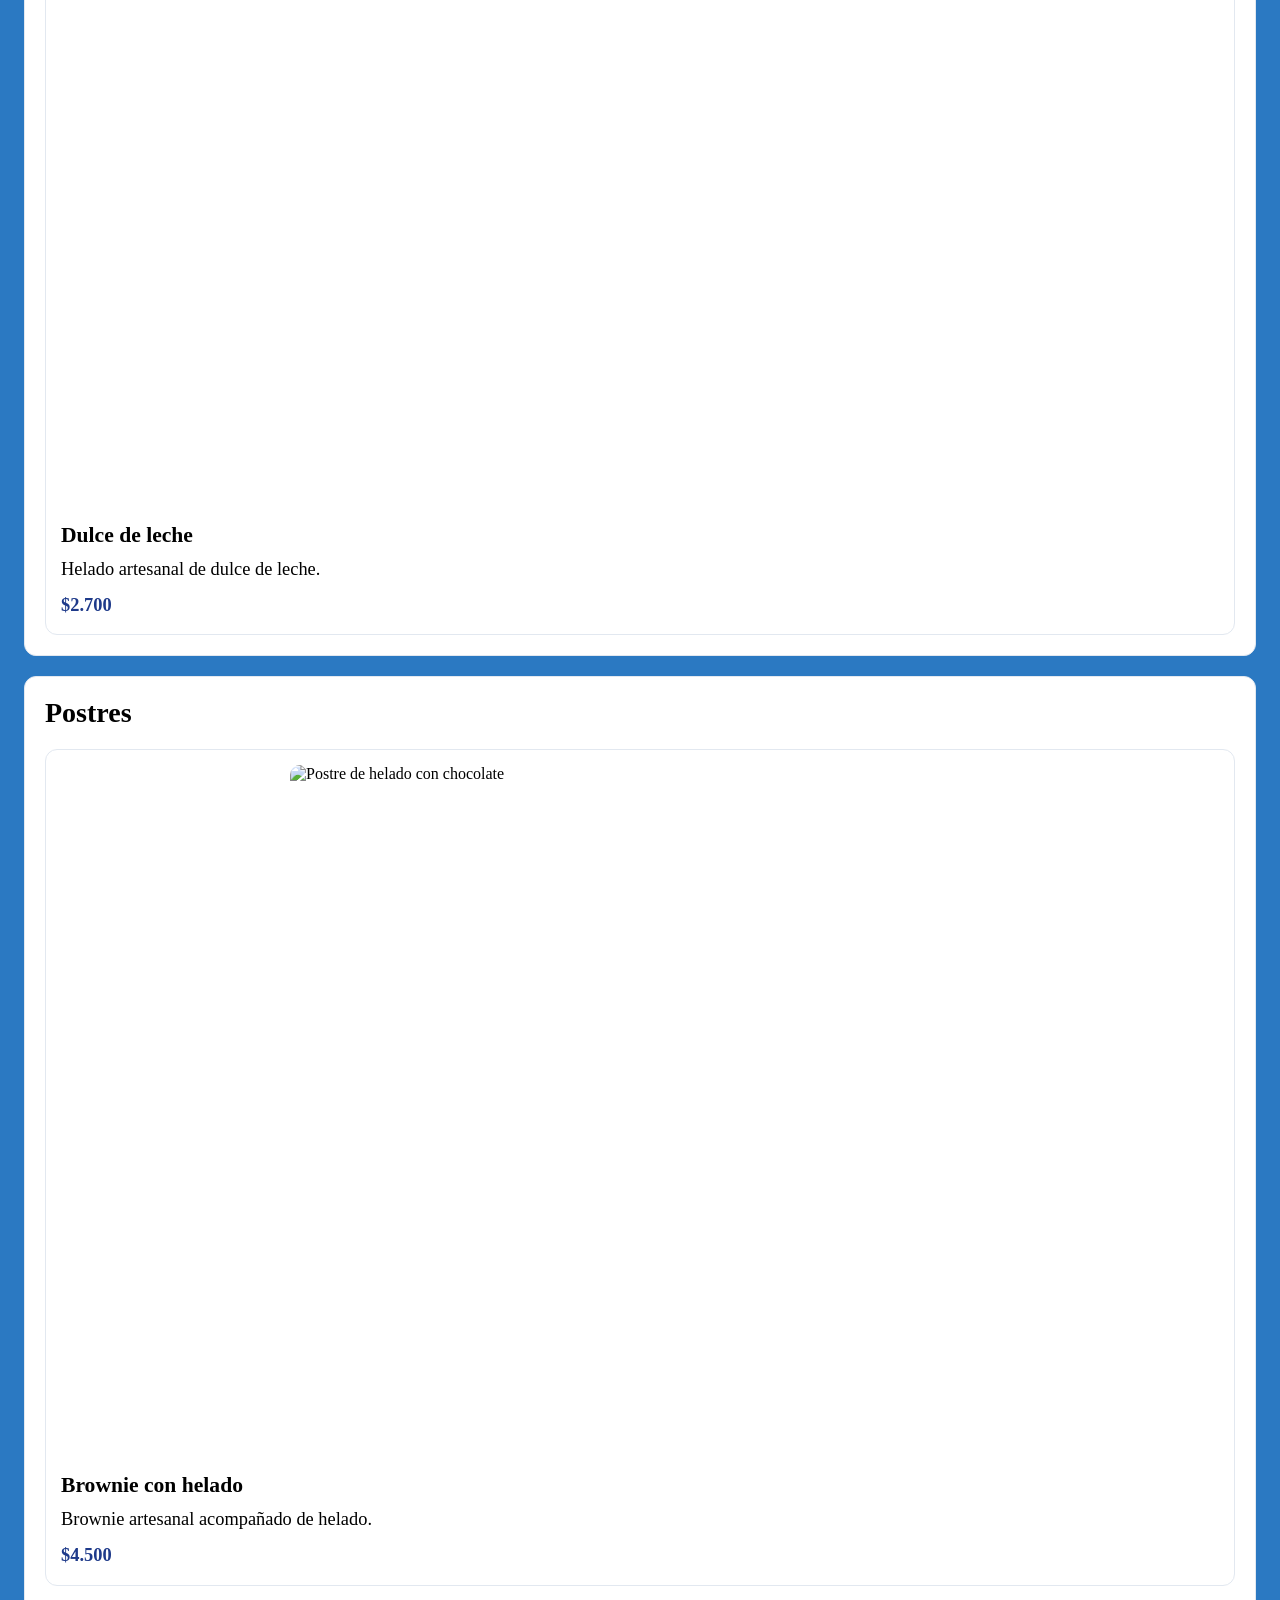
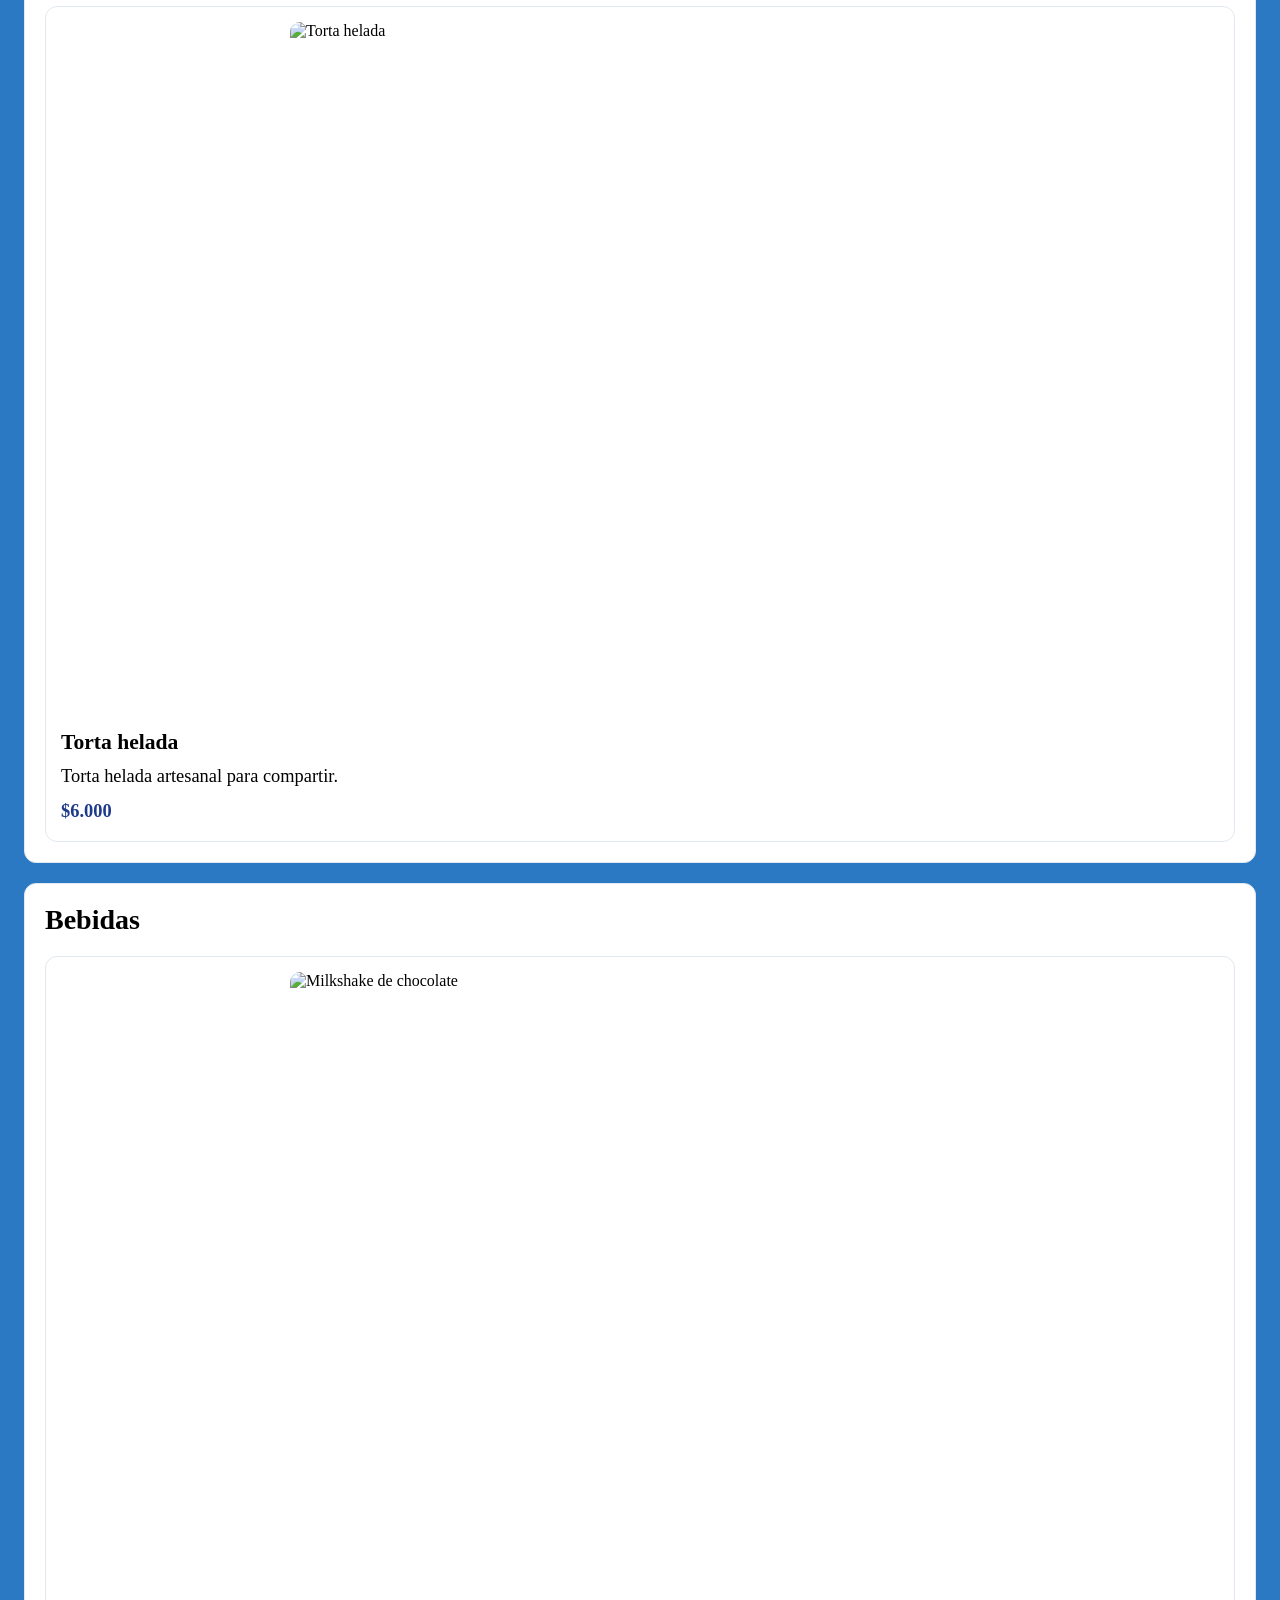
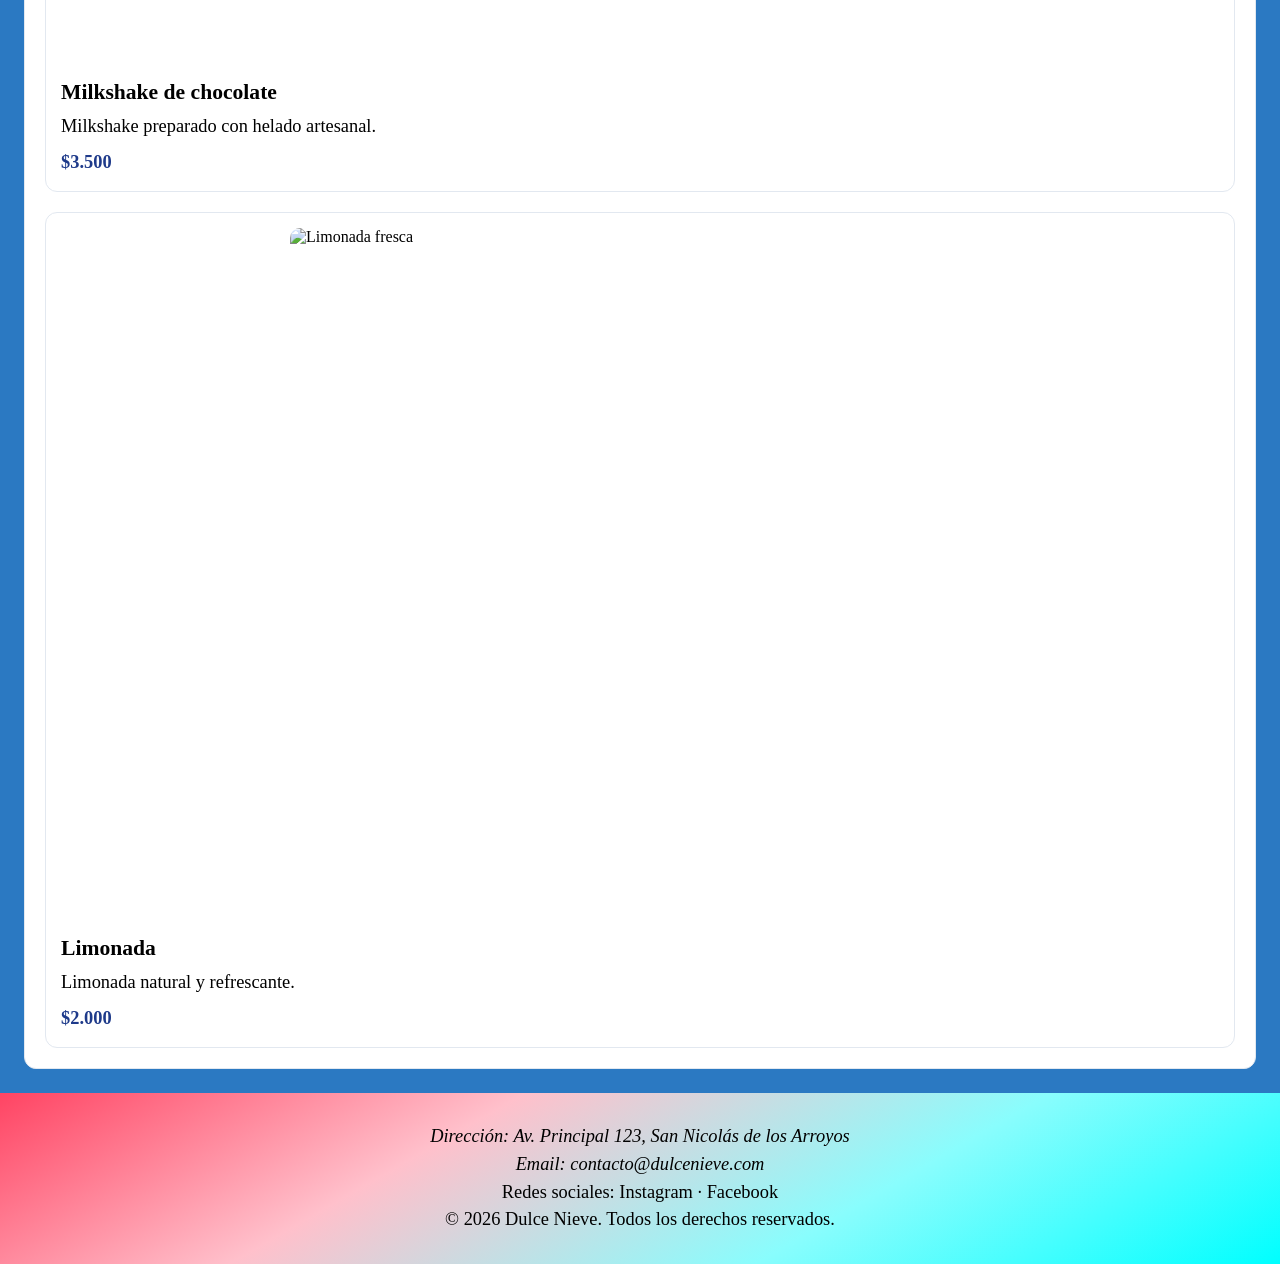
==== commit f3058d2d: "Se cambiaron los html y el css para cambiar de color la opcion activa del navegador" ====
--- a/productos.html
+++ b/productos.html
@@ -17,7 +17,7 @@
                     <a href="index.html">Inicio</a>
                 </li>
                 <li>
-                    <a href="productos.html">Productos</a>
+                    <a href="productos.html" aria-current="page">Productos</a>
                 </li>
             </ul>
         </nav>
--- a/styles.css
+++ b/styles.css
@@ -1,7 +1,7 @@
 * {
-  margin: 0;
-  padding: 0;
-  box-sizing: border-box;
+    margin: 0;
+    padding: 0;
+    box-sizing: border-box;
 }
 
 .encabezado {
@@ -21,7 +21,7 @@
     margin: 10px;
     max-width: 40%;
     border-radius: 50%;
-    border: 5px solid rgb(32, 28, 255);
+    border: 5px solid rgb(43, 121, 194);
     background-color: rgb(149, 0, 255);
     box-shadow: 0px 0px 30px rgb(0, 255, 242)
 }
@@ -37,14 +37,14 @@
     width: 100%;
 }
 
-.barra ul{
+.barra ul {
     list-style: none;
     padding: 10px 0 15px;
     display: flex;
     justify-content: center;
     gap: 10px;
 }
-.barra ul a{
+.barra ul a {
     display: block;
     text-decoration: none;
     padding: 2px 7px;
@@ -55,9 +55,10 @@
     font-size: 1.1rem;
 }
 
-.barra ul a:hover {
+.barra ul a[aria-current="page"] {
     background-color: #ffffff;
     color: darkviolet;
+    border: 1px solid darkviolet;
 }
 
 .seccion img {
@@ -66,8 +67,8 @@
     margin: 0 auto;
 }
 
-.contenedor{
-    background-color: #1e3a8a;
+.contenedor {
+    background-color: rgb(43, 121, 194);
     margin: 0 auto;
     padding: 24px;
     display: flex;
@@ -76,31 +77,48 @@
     gap: 20px;
 }
 
-.seccion{
-  display: flex;
-  flex-direction: column;
-  gap: 20px;
-  align-items: stretch;
-  background-color: #ffffff;
-  border: 1px solid #e2e8f0;
-  border-radius: 12px;
-  padding: 20px;
+.seccion {
+    display: flex;
+    flex-direction: column;
+    gap: 20px;
+    align-items: stretch;
+    background-color: #ffffff;
+    border: 1px solid #e2e8f0;
+    border-radius: 12px;
+    padding: 20px;
 }
 
-.seccion form{
-    background-color: blue;
+.seccion form {
+    width: 100%;
+    background-color: rgb(43, 121, 194);
     border-radius: 12px;
-  padding: 20px;
-  display: flex;
-  flex-wrap: wrap;
-  gap: 20px;
-  align-items: flex-start;
+    padding: 20px;
+    display: flex;
+    flex-direction: column;
+    gap: 16px;
 }
 
-.campo {
-    display: flex;
-    flex-direction: column;
-    gap: 5px;
+.campo input,
+.campo textarea {
+    width: 100%;
+    padding: 12px;
+    border: 1px solid #cbd5e1;
+    border-radius: 8px;
+    font-size: 1rem;
+}
+
+.campo textarea {
+    resize: vertical;
+}
+
+.seccion button {
+    padding: 12px 20px;
+    border: none;
+    border-radius: 8px;
+    background-color: #1e3a8a;
+    color: white;
+    font-size: 1rem;
+    cursor: pointer;
 }
 
 h2 {
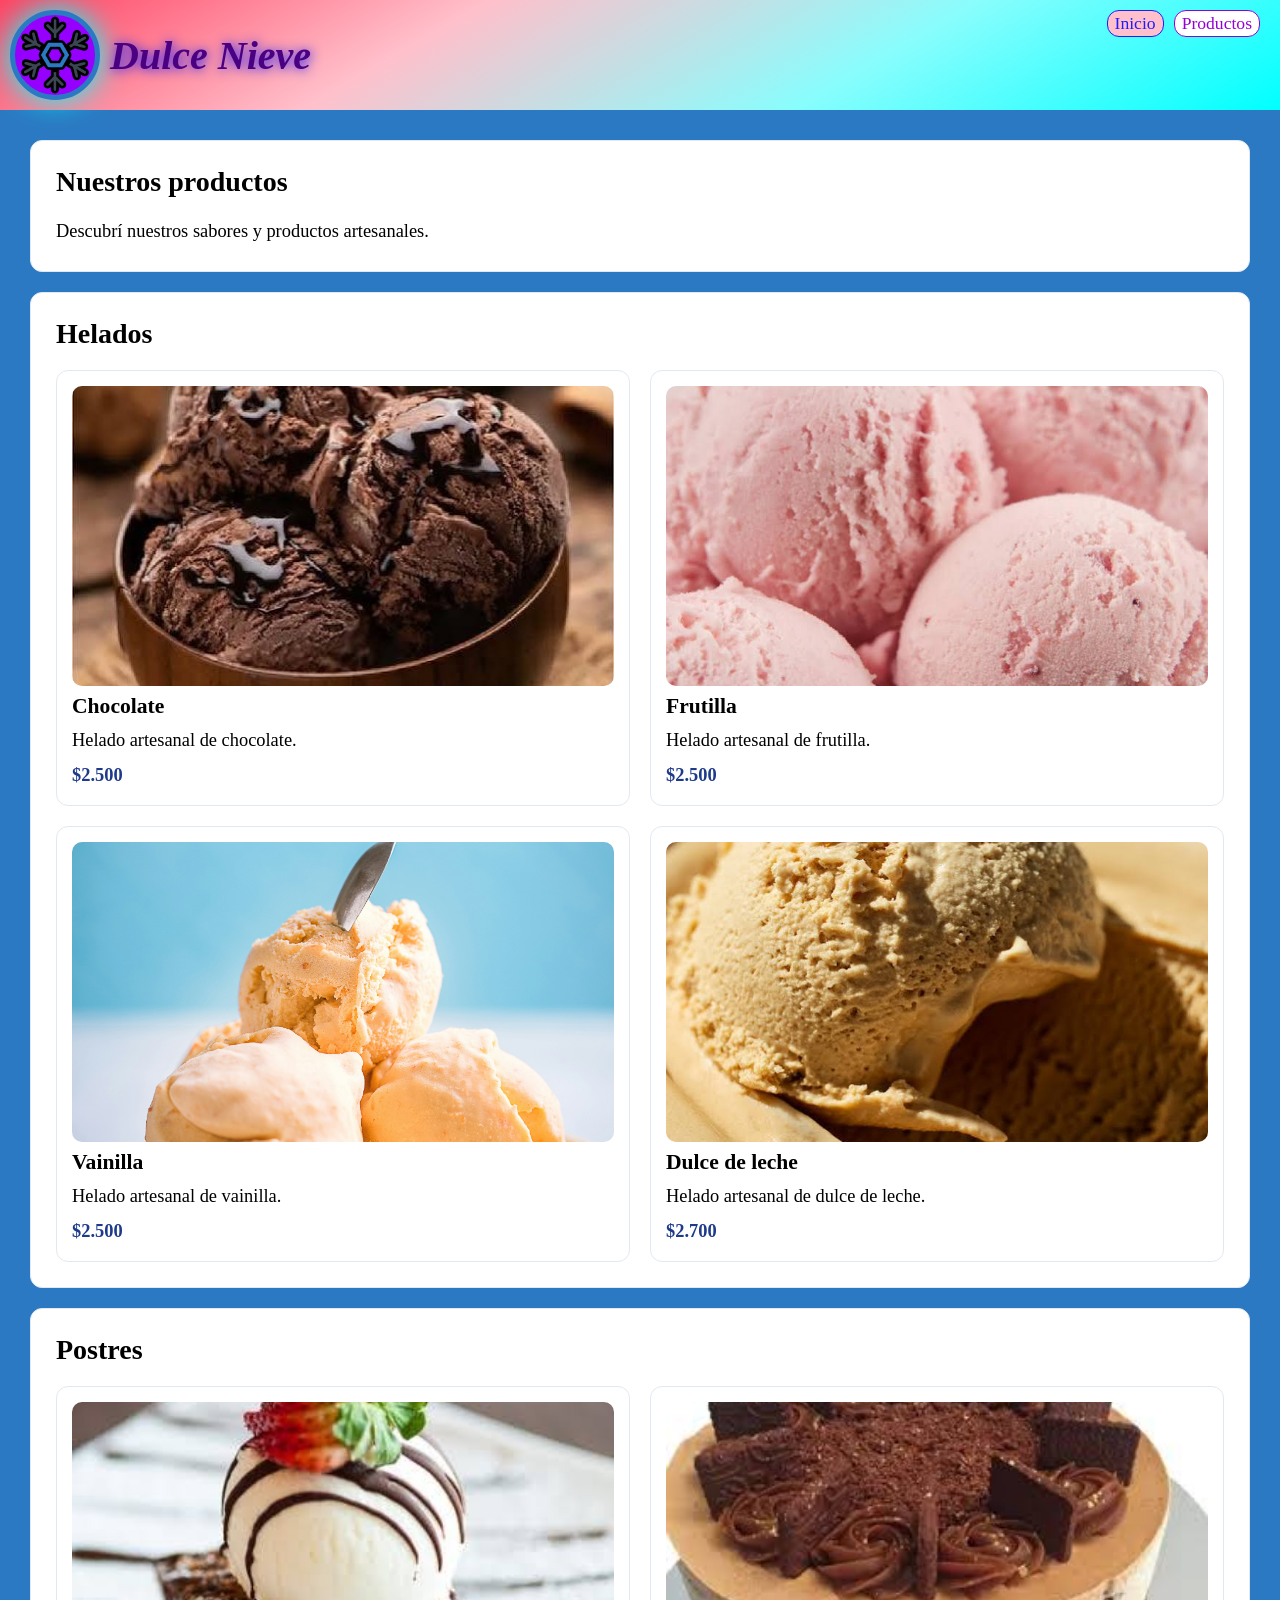
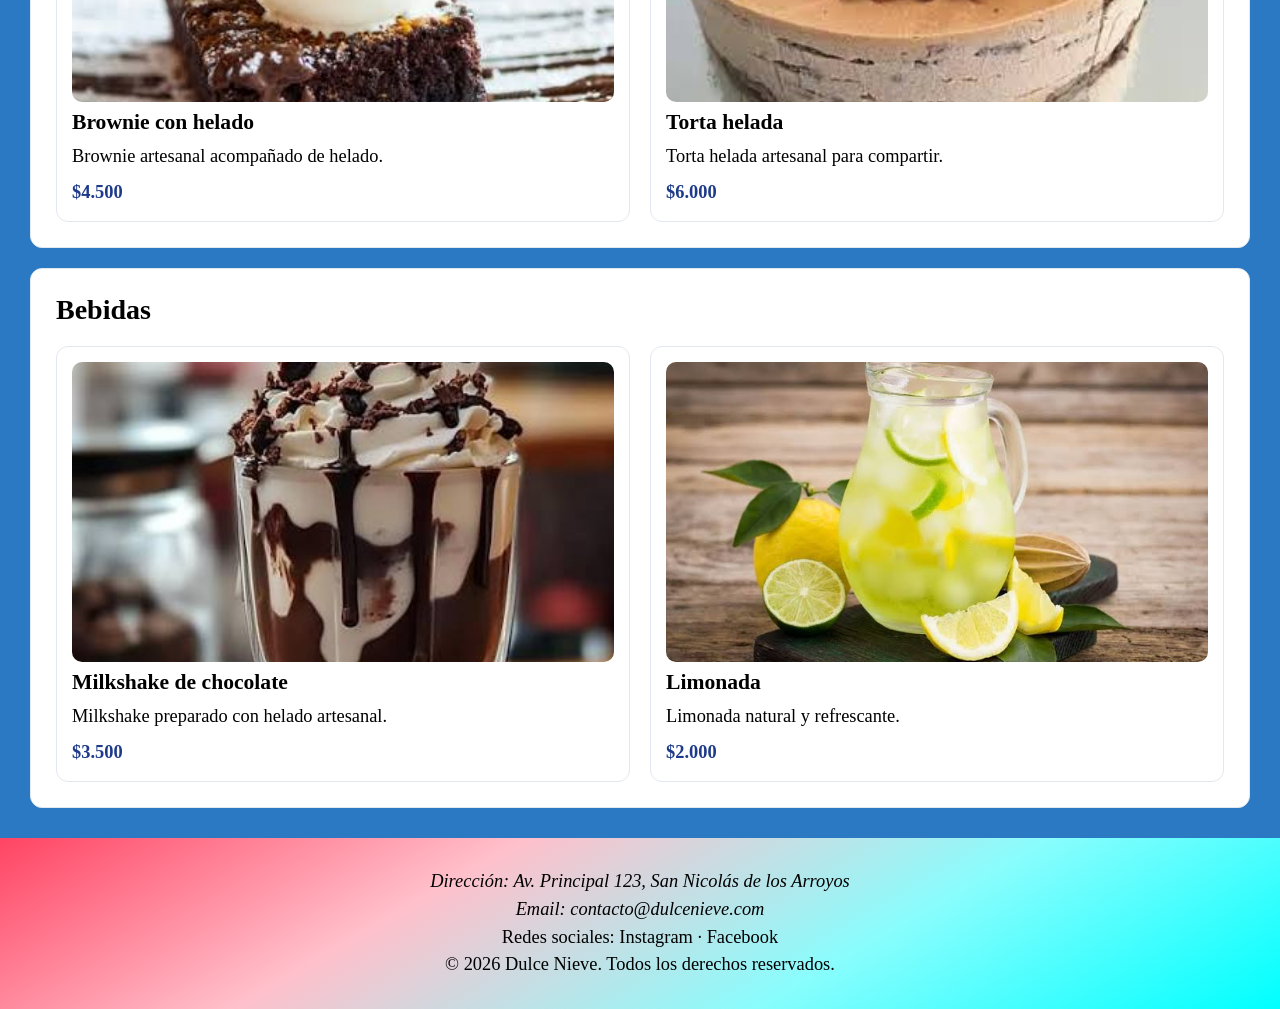
==== commit 380fd67d: "Se cambiaron y descargaron imagenes" ====
--- a/productos.html
+++ b/productos.html
@@ -3,13 +3,13 @@
 <head>
     <meta charset="UTF-8">
     <meta name="viewport" content="width=device-width, initial-scale=1.0">
-    <link rel="icon" type="image/png" href="img/logo.png">
+    <link rel="icon" type="image/png" href="./img/logo.png">
     <link rel="stylesheet" href="./styles.css">
     <title>Dulce Nieve | Productos</title>
 </head>
 <body>
     <header class="encabezado">
-        <img src="img/logo.png" alt="Logo de Dulce Nieve">
+        <img src="./img/logo.png" alt="Logo de Dulce Nieve">
         <h1><em>Dulce Nieve</em></h1>
         <nav class="barra">
             <ul>
@@ -39,8 +39,8 @@
 
                 <article class="producto">
                     <img
-                        src="https://images.unsplash.com/photo-1560008581-09826d1de69e"
-                        alt="Helado de chocolate"
+                        src="./img/img-helados1.jfif"
+                        alt="Helado blanco con chispitas de colores"
                     >
                     <h3>Chocolate</h3>
                     <p>Helado artesanal de chocolate.</p>
@@ -49,7 +49,7 @@
 
                 <article class="producto">
                     <img
-                        src="https://images.unsplash.com/photo-1567206563064-6f60f40a2b57"
+                        src="./img/img-helados2.jfif"
                         alt="Helado de frutilla"
                     >
                     <h3>Frutilla</h3>
@@ -59,7 +59,7 @@
 
                 <article class="producto">
                     <img
-                        src="https://images.unsplash.com/photo-1570197788417-0e82375c9371"
+                        src="./img/img-helados3.jfif"
                         alt="Helado de vainilla"
                     >
                     <h3>Vainilla</h3>
@@ -69,7 +69,7 @@
 
                 <article class="producto">
                     <img
-                        src="https://images.unsplash.com/photo-1590080875515-8a3a8dc5735e"
+                        src="./img/img-helados4.jfif"
                         alt="Helado de dulce de leche"
                     >
                     <h3>Dulce de leche</h3>
@@ -84,7 +84,7 @@
             <div class="productos-grid">
                 <article class="producto">
                     <img
-                        src="https://images.unsplash.com/photo-1551024506-0bccd828d307"
+                        src="./img/img-postres1.jfif"
                         alt="Postre de helado con chocolate"
                     >
                     <h3>Brownie con helado</h3>
@@ -94,7 +94,7 @@
 
                 <article class="producto">
                     <img
-                        src="https://images.unsplash.com/photo-1571115177098-24ec42ed204d"
+                        src="./img/img-postres2.jfif"
                         alt="Torta helada"
                     >
                     <h3>Torta helada</h3>
@@ -109,7 +109,7 @@
             <div class="productos-grid">
                 <article class="producto">
                     <img
-                        src="https://images.unsplash.com/photo-1551024709-8f23befc6f87"
+                        src="./img/img-bebidas1.jfif"
                         alt="Milkshake de chocolate"
                     >
                     <h3>Milkshake de chocolate</h3>
@@ -119,7 +119,7 @@
 
                 <article class="producto">
                     <img
-                        src="https://images.unsplash.com/photo-1544145945-f90425340c7e"
+                        src="./img/img-bebidas2.jfif"
                         alt="Limonada fresca"
                     >
                     <h3>Limonada</h3>
--- a/styles.css
+++ b/styles.css
@@ -1,183 +1,354 @@
+:root {
+  /* Colores principales */
+  --color-rosa-claro: #ffc0cb;
+  --color-cyan: #00ffff;
+  --color-header-footer: linear-gradient(
+    150deg,
+    #ff4463,
+    var(--color-rosa-claro),
+    #89fdfd,
+    var(--color-cyan)
+  );
+
+  /* Colores secundarios */
+  --color-azul: #2b79c2;
+  --color-azul-oscuro: #1e3a8a;
+  --color-violeta-claro: darkviolet;
+  --color-azul-brillante: #201cff;
+
+  /* Colores generales */
+  --color-blanco: #ffffff;
+  --color-borde: #e2e8f0;
+
+  /* Medidas */
+  --espacio-medio: 10px;
+  --espacio-grande: 20px;
+
+  /* Bordes */
+  --radio-pequeno: 8px;
+  --radio-grande: 12px;
+  --borde-fino: 1px;
+
+  /* Texto */
+  --texto-normal: 1.15rem;
+}
+
 * {
-    margin: 0;
-    padding: 0;
-    box-sizing: border-box;
+  margin: 0;
+  padding: 0;
+  box-sizing: border-box;
 }
 
 .encabezado {
-    margin: 0;
-    background: linear-gradient(150deg, #ff4463,#ffc0cb,#89fdfd ,#00ffff);
-    width: 100%;
-    position: sticky;
-    top: 0;
-    z-index: 10;
-
-    display: flex;
-    flex-wrap: wrap;
-    align-items: center;
-}
+  margin: 0;
+  width: 100%;
+  background: var(--color-header-footer);
+
+  position: sticky;
+  top: 0;
+  z-index: 10;
+
+  display: flex;
+  flex-wrap: wrap;
+  align-items: center;
+}
+
 .encabezado img {
-    width: 120px;
-    margin: 10px;
-    max-width: 40%;
-    border-radius: 50%;
-    border: 5px solid rgb(43, 121, 194);
-    background-color: rgb(149, 0, 255);
-    box-shadow: 0px 0px 30px rgb(0, 255, 242)
-}
+  width: 120px;
+  margin: var(--espacio-medio);
+  max-width: 40%;
+
+  border-radius: 50%;
+  border: 5px solid var(--color-azul);
+  background-color: #9500ff;
+  box-shadow: 0 0 30px var(--color-cyan);
+}
+
 .encabezado h1 {
-    margin: 0;
-    font-weight: bold;
-    font-size: 2.1rem;
-    color:indigo;
-    text-shadow: 1px 1px 12px rgb(32, 28, 255);
+  margin: 0;
+  font-weight: bold;
+  font-size: 2.1rem;
+  color: indigo;
+  text-shadow: 1px 1px 12px var(--color-azul-brillante);
 }
 
 .barra {
-    width: 100%;
+  width: 100%;
 }
 
 .barra ul {
-    list-style: none;
-    padding: 10px 0 15px;
-    display: flex;
-    justify-content: center;
-    gap: 10px;
-}
+  list-style: none;
+  padding: var(--espacio-medio) 0 15px;
+
+  display: flex;
+  justify-content: center;
+  gap: var(--espacio-medio);
+}
+
 .barra ul a {
-    display: block;
-    text-decoration: none;
-    padding: 2px 7px;
-    color: rgb(32, 28, 255);
-    background-color: #ffbcbc;
-    border: 1px solid rgb(32, 28, 255);
-    border-radius: 12px;
-    font-size: 1.1rem;
+  display: block;
+
+  text-decoration: none;
+  padding: 2px 7px;
+
+  color: var(--color-azul-brillante);
+  background-color: var(--color-rosa-claro);
+
+  border: var(--borde-fino) solid var(--color-azul-brillante);
+  border-radius: var(--radio-grande);
+
+  font-size: 1.1rem;
 }
 
 .barra ul a[aria-current="page"] {
-    background-color: #ffffff;
-    color: darkviolet;
-    border: 1px solid darkviolet;
+  background-color: var(--color-blanco);
+  color: var(--color-violeta-claro);
+  border-color: var(--color-violeta-claro);
+}
+
+.contenedor {
+  background-color: var(--color-azul);
+
+  margin: 0 auto;
+  padding: 24px;
+
+  display: flex;
+  flex-direction: column;
+
+  justify-content: space-evenly;
+  gap: var(--espacio-grande);
+}
+
+.seccion {
+  display: flex;
+  flex-direction: column;
+
+  gap: var(--espacio-grande);
+  align-items: stretch;
+
+  background-color: var(--color-blanco);
+
+  border: var(--borde-fino) solid var(--color-borde);
+  border-radius: var(--radio-grande);
+
+  padding: 20px;
+  animation: aparecer 0.8s ease;
+}
+
+@keyframes aparecer {
+  from {
+    opacity: 0;
+    transform: translateY(15px);
+  }
+
+  to {
+    opacity: 1;
+    transform: translateY(0);
+  }
 }
 
 .seccion img {
-    width: 100%;
-    max-width: 700px;
-    margin: 0 auto;
-}
-
-.contenedor {
-    background-color: rgb(43, 121, 194);
-    margin: 0 auto;
-    padding: 24px;
-    display: flex;
-    flex-direction: column;
-    justify-content: space-evenly;
-    gap: 20px;
-}
-
-.seccion {
-    display: flex;
-    flex-direction: column;
-    gap: 20px;
-    align-items: stretch;
-    background-color: #ffffff;
-    border: 1px solid #e2e8f0;
-    border-radius: 12px;
-    padding: 20px;
+  width: 100%;
+  max-width: 700px;
+  margin: 0 auto;
+}
+
+.inicio-principal {
+  flex-direction: column;
+  position: relative;
+}
+
+.inicio-principal > div {
+    position: absolute;
+    max-width: calc(100% - 50px);
+    top: 30px;
+    left: 25px;
 }
 
 .seccion form {
-    width: 100%;
-    background-color: rgb(43, 121, 194);
-    border-radius: 12px;
-    padding: 20px;
-    display: flex;
-    flex-direction: column;
-    gap: 16px;
+  width: 100%;
+
+  background-color: var(--color-azul);
+
+  border-radius: var(--radio-grande);
+  padding: 20px;
+
+  display: flex;
+  flex-direction: column;
+
+  gap: 16px;
+}
+
+.campo {
+  display: flex;
+  flex-direction: column;
+  gap: 5px;
 }
 
 .campo input,
 .campo textarea {
+  width: 100%;
+
+  padding: 12px;
+
+  border: var(--borde-fino) solid #cbd5e1;
+  border-radius: var(--radio-pequeno);
+
+  font-size: 1rem;
+}
+
+.campo textarea {
+  resize: vertical;
+}
+
+.seccion button {
+  padding: 12px 20px;
+
+  border: none;
+  border-radius: var(--radio-pequeno);
+
+  background-color: var(--color-azul-oscuro);
+  color: var(--color-blanco);
+
+  font-size: 1rem;
+  cursor: pointer;
+}
+
+h2 {
+  font-size: 1.75rem;
+}
+
+h3 {
+  font-size: 1.35rem;
+}
+
+p {
+  font-size: var(--texto-normal);
+  line-height: 1.5;
+}
+
+.productos-grid {
+  width: 100%;
+
+  display: grid;
+  grid-template-columns: 1fr;
+
+  gap: var(--espacio-grande);
+}
+
+.producto {
+  background-color: var(--color-blanco);
+
+  border: var(--borde-fino) solid var(--color-borde);
+  border-radius: var(--radio-grande);
+
+  padding: 15px;
+
+  display: flex;
+  flex-direction: column;
+  gap: 8px;
+
+  transition:
+    transform 0.2s ease,
+    box-shadow 0.2s ease;
+}
+
+.producto:hover {
+  transform: translateY(-5px);
+  box-shadow: 0 8px 20px rgba(0, 0, 0, 0.15);
+}
+
+.producto img {
+  width: 100%;
+
+  aspect-ratio: 1 / 1;
+  object-fit: cover;
+
+  border-radius: 10px;
+}
+
+.precio {
+  font-size: var(--texto-normal);
+  font-weight: bold;
+  color: var(--color-azul-oscuro);
+}
+
+.pie {
+  background: var(--color-header-footer);
+  padding: 30px;
+  text-align: center;
+}
+
+@media (min-width: 600px) {
+  .encabezado img {
+    width: 90px;
+  }
+
+  .encabezado h1 {
+    font-size: 2.5rem;
+  }
+
+  .barra {
+    width: auto;
+    position: absolute;
+    top: 0;
+    right: 0;
+  }
+
+  .barra ul {
+    padding: 10px 20px;
+  }
+
+  .contenedor {
+    padding: 30px;
+  }
+
+  .seccion {
+    padding: 25px;
+  }
+
+  #pagina-principal
+  .contenedor {
+    flex-direction: row;
+    flex-wrap: wrap;
+  }
+
+
+  .sobre-nosotros {
+    width: clamp(400px, 600px, 800px);
+  }
+
+  .seccion form {
+    max-width: 400px;
+  }
+
+  .inicio-principal {
+    min-width: 430px;
+    max-width: 400px;
+  }
+
+  .inicio-principal img {
     width: 100%;
-    padding: 12px;
-    border: 1px solid #cbd5e1;
-    border-radius: 8px;
-    font-size: 1rem;
-}
-
-.campo textarea {
-    resize: vertical;
-}
-
-.seccion button {
-    padding: 12px 20px;
-    border: none;
-    border-radius: 8px;
-    background-color: #1e3a8a;
-    color: white;
-    font-size: 1rem;
-    cursor: pointer;
-}
-
-h2 {
-    font-size: 1.75rem; 
-}
-
-h3 {
-    font-size: 1.35rem; 
-}
-
-p {
-    font-size: 1.15rem; 
-    line-height: 1.5;
-}
-
-.productos-grid {
+    margin: 0;
+  }
+
+  .inicio-principal > div {
+    max-width: 375px;
+    top: 50px;
+    left: 40px;
+  }
+
+  .productos-grid {
+    grid-template-columns: repeat(2, 1fr);
+  }
+
+  .producto img {
     width: 100%;
-    display: grid;
-    grid-template-columns: 1fr;
-    gap: 20px;
-}
-
-.producto {
-    background-color: #ffffff;
-    border: 1px solid #e2e8f0;
-    border-radius: 12px;
-    padding: 15px;
-    display: flex;
-    flex-direction: column;
-    gap: 8px;
-    transition: transform 0.2s;
-}
-
-.producto:hover {
-    transform: translateY(-5px);
-}
-
-.producto img {
-    width: 100%;
+    max-height: 300px;
+
     aspect-ratio: 1 / 1;
     object-fit: cover;
+
     border-radius: 10px;
-}
-
-.precio {
-    font-size: 1.15rem;
-    font-weight: bold;
-    color: #1e3a8a;
-}
-
-.pie {
-    background: linear-gradient(
-        150deg,
-        #ff4463,
-        #ffc0cb,
-        #89fdfd,
-        #00ffff
-    );
-
-    padding: 30px;
-    text-align: center;
+  }
 }
